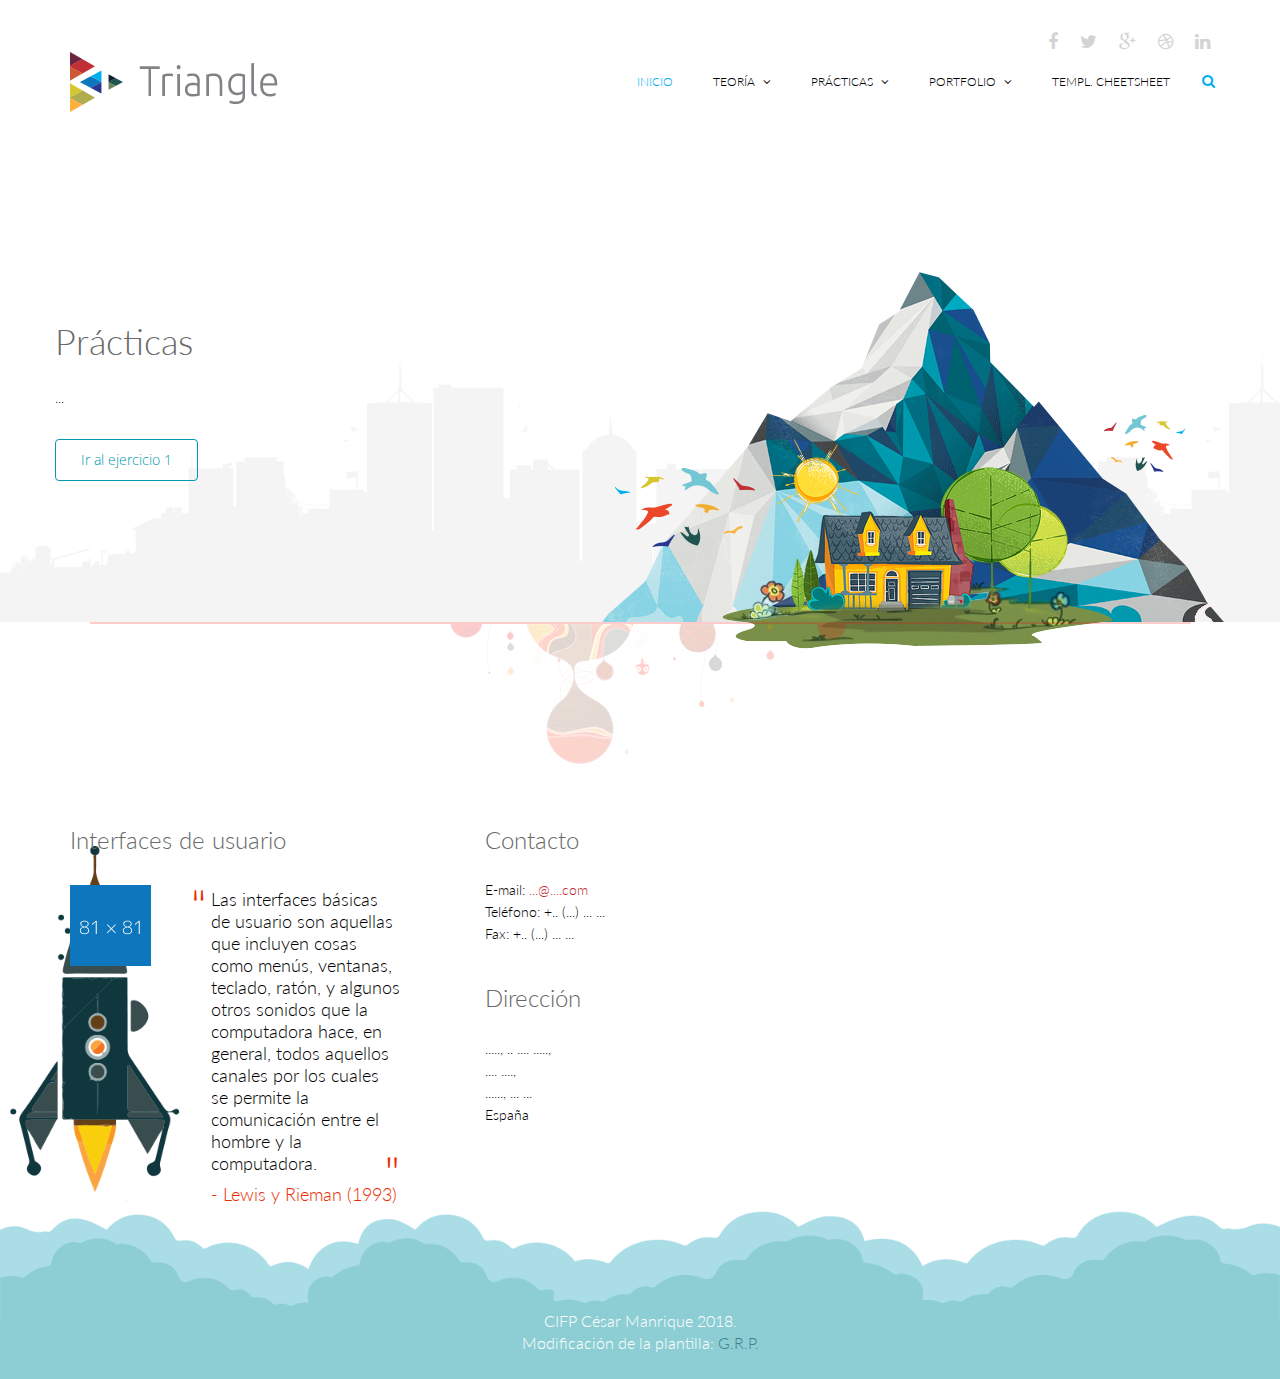
==== pages/practicas.html @ f4846847 "Subida página inicial." ====
<!DOCTYPE html>
<html>
	<!-- ================================================================================================================ -->
	<!-- Cabeza de una estructura de una página web <head> ... </head> ================================================== -->
	<!--    - Configuración base de nuestra página web y el navegador. 
		    - Enlaces a recursos externos, estilos y scripts     -->
	<head>
		<meta charset="utf-8" />
		<meta name="viewport" content="width=device-width, initial-scale=1.0">

		<title>Prácticas | RAY 2018</title>
		<meta name="description" content="Contenido, teoría y ejercicios de la asignatura RAY - 2018">
		<meta name="author" content="G.R.P.">

		<!-- Enlaces a archivos externos que definen estilos css -->
		<link href="../style/bootstrap.min.css" rel="stylesheet">
		<link href="../style/font-awesome.min.css" rel="stylesheet">
		<link href="../style/animate.min.css" rel="stylesheet"> 
		<link href="../style/lightbox.css" rel="stylesheet"> 
		<link href="../style/main.css" rel="stylesheet">
		<link href="../style/responsive.css" rel="stylesheet">

		<!--[if lt IE 9]>
			<script src="js/html5shiv.js"></script>
			<script src="js/respond.min.js"></script>
		<![endif]-->

		<!-- Enlaces a las imágenes a usar como iconos del navegador -->
		<link rel="shortcut icon" href="../resources/image/ico/favicon.ico">
		<link rel="apple-touch-icon-precomposed" sizes="144x144" href="../resources/image/ico/apple-touch-icon-144-precomposed.png">
		<link rel="apple-touch-icon-precomposed" sizes="114x114" href="../resources/image/ico/apple-touch-icon-114-precomposed.png">
		<link rel="apple-touch-icon-precomposed" sizes="72x72" href="../resources/image/ico/apple-touch-icon-72-precomposed.png">
		<link rel="apple-touch-icon-precomposed" href="../resources/image/ico/apple-touch-icon-57-precomposed.png">

	</head>
	<!-- ================================================================================================================ -->


	<!-- ================================================================================================================ -->
	<!-- Cuerpo de una estructura de una página web <body> ... </body> ================================================== -->
	<!--    - Sección contenedora de todos los elementos renderizables por el navegador. 
		    - Cargas "tardías" de recursos externos -->
	<body>
		<!-- ================================================================================================================ -->
		<!-- - - - - - - - - - - - - - - - - - - - - - - - - - - - - - - - - - - - - - -->
		<header id="header">
			<div class="container">

				<div class="row">
					<div class="col-sm-12 overflow">
						<div class="social-icons pull-right">
							<ul class="nav nav-pills">
								<li><a href=""><i class="fa fa-facebook"></i></a></li>
								<li><a href=""><i class="fa fa-twitter"></i></a></li>
								<li><a href=""><i class="fa fa-google-plus"></i></a></li>
								<li><a href=""><i class="fa fa-dribbble"></i></a></li>
								<li><a href=""><i class="fa fa-linkedin"></i></a></li>
							</ul>
						</div> 
					</div>
				</div>

			</div> <!-- div#ray-title.container -->
			<!-- - - - - - - - - - - - - - - - - - - - - - - - - - - - - - - - - - - - -->
			<div class="navbar navbar-inverse" role="banner">
				<div class="container">

					<div class="navbar-header">
						<!-- Menú tipo botón expandible para la versión móvil -->
						<button type="button" class="navbar-toggle" data-toggle="collapse" data-target=".navbar-collapse">
							<span class="sr-only">Toggle navigation</span>
							<span class="icon-bar"></span>
							<span class="icon-bar"></span>
							<span class="icon-bar"></span>
						</button>
						<!-- Logo y enlace a la página de inicio -->
						<a class="navbar-brand" href="../index.html">
							<h1><img src="../resources/image/logo.png" alt="logo"></h1>
						</a>
					</div>

					<!-- Barra de navegación -->
					<div class="collapse navbar-collapse">
						<ul class="nav navbar-nav navbar-right">
							<li class="active"><a href="../index.html">Inicio</a></li>

							<li class="dropdown"><a href="teoria.html">Teoría <i class="fa fa-angle-down"></i></a>
								<ul role="menu" class="sub-menu">
									<li><a href="tema001.html">Tema 1</a></li>
									<!--
									<li><a href="aboutus.html">About</a></li>
									<li><a href="aboutus2.html">About 2</a></li>
									<li><a href="service.html">Services</a></li>
									<li><a href="pricing.html">Pricing</a></li>
									<li><a href="contact.html">Contact us</a></li>
									<li><a href="contact2.html">Contact us 2</a></li>
									<li><a href="404.html">404 error</a></li>
									<li><a href="coming-soon.html">Coming Soon</a></li>
									-->
								</ul>
							</li>

							<li class="dropdown"><a href="#">Prácticas <i class="fa fa-angle-down"></i></a>
								<ul role="menu" class="sub-menu">
									<li><a href="ejercicio001.html">Ejercicios 1</a></li>

									<!--
									<li><a href="blog.html">Blog Default</a></li>
									<li><a href="blogtwo.html">Timeline Blog</a></li>
									<li><a href="blogone.html">2 Columns + Right Sidebar</a></li>
									<li><a href="blogthree.html">1 Column + Left Sidebar</a></li>
									<li><a href="blogfour.html">Blog Masonary</a></li>
									<li><a href="blogdetails.html">Blog Details</a></li>
									-->
								</ul>
							</li>

							<li class="dropdown"><a href="portfolio.html">Portfolio <i class="fa fa-angle-down"></i></a>
								<ul role="menu" class="sub-menu">
									<li><a href="galeria.html">Galería</a></li>
									<li><a href="cv.html ">Curriculum Vitae</a></li>

									<!--
									<li><a href="portfoliofour.html">Isotope 3 Columns + Right Sidebar</a></li>
									<li><a href="portfolioone.html">3 Columns + Right Sidebar</a></li>
									<li><a href="portfoliotwo.html">3 Columns + Left Sidebar</a></li>
									<li><a href="portfoliothree.html">2 Columns</a></li>
									<li><a href="portfolio-details.html">Portfolio Details</a></li>
									-->
								</ul>
							</li>
							
							<li><a href="cheetsheet.html ">Templ. CheetSheet</a></li>
						</ul>
					</div>

					<div class="search">
						<form role="form">
							<i class="fa fa-search"></i>
							<div class="field-toggle">
								<input type="text" class="search-form" autocomplete="off" placeholder="Search">
							</div>
						</form>
					</div>

				</div>

			</div> <!-- div#ray-navbar.navbar.navbar-inverse -->

			<!-- - - - - - - - - - - - - - - - - - - - - - - - - - - - - - - - - - - - -->
		</header>
		<!--/#header - - - - - - - - - - - - - - - - - - - - - - - - - - - - - - - - - -->
		<!-- ================================================================================================================ -->

		<!-- ================================================================================================================ -->
		<section id="home-slider">
			<div class="container">
				<div class="row">
					<div class="main-slider">
						<div class="slide-text">
							<h1>Prácticas </h1>
							<p>...</p>
							<a href="ejercicio001.html" class="btn btn-common">Ir al ejercicio 1</a>
						</div>

						<img src="../resources/image/home/slider/hill.png" class="slider-hill" alt="slider image">
						<img src="../resources/image/home/slider/house.png" class="slider-house" alt="slider image">
						<img src="../resources/image/home/slider/sun.png" class="slider-sun" alt="slider image">
						<img src="../resources/image/home/slider/birds1.png" class="slider-birds1" alt="slider image">
						<img src="../resources/image/home/slider/birds2.png" class="slider-birds2" alt="slider image">
					</div>
				</div>
			</div>
			<div class="preloader"><i class="fa fa-sun-o fa-spin"></i></div>
		</section>
		<!--/#home-slider-->
		<!-- ================================================================================================================ -->

		<!-- ================================================================================================================ -->
		<footer id="footer">
			<div class="container">
				<div class="row">
					<div class="col-sm-12 text-center bottom-separator">
						<img src="../resources/image/home/under.png" class="img-responsive inline" alt="">
					</div>
					
					<div class="col-md-4 col-sm-6">
						<div class="testimonial bottom">
							<h2>Interfaces de usuario</h2>
							<div class="media">
								<div class="pull-left">
									<a href="#"><img src="../resources/image/home/profile1.png" alt=""></a>
								</div>
								<div class="media-body">
									<blockquote>Las interfaces básicas de usuario son aquellas que incluyen cosas como menús, ventanas, teclado, ratón, y algunos otros sonidos que la computadora hace, en general, todos aquellos canales por los cuales se permite la comunicación entre el hombre y la computadora.</blockquote>
									<h3><a target="_blank" href="http://hcibib.org/tcuid/">- Lewis y Rieman (1993)</a></h3>
								</div>
							</div>
							<!--
							<div class="media">
								<div class="pull-left">
									<a href="#"><img src="resources/image/home/profile2.png" alt=""></a>
								</div>
								<div class="media-body">
									<blockquote>Capicola nisi flank sed minim sunt aliqua rump pancetta leberkas venison eiusmod.</blockquote>
									<h3><a href="">- Abraham Josef</a></h3>
								</div>
							</div> 
							-->
						</div> 
					</div>
					<div class="col-md-3 col-sm-6">
						<div class="contact-info bottom">
							<h2>Contacto</h2>
							<address>
							E-mail: <a href="mailto:someone@example.com">...@....com</a> <br> 
							Teléfono: +.. (...) ... ... <br> 
							Fax: +.. (...) ... ... <br> 
							</address>

							<h2>Dirección</h2>
							<address>
							....., .. .... ....., <br> 
							.... ...., <br> 
							......, ... ... <br> 
							España <br> 
							</address>
						</div>
					</div>

					<!--
					<div class="col-md-4 col-sm-12">
						<div class="contact-form bottom">
							<h2>Send a message</h2>
							<form id="main-contact-form" name="contact-form" method="post" action="sendemail.php">
								<div class="form-group">
									<input type="text" name="name" class="form-control" required="required" placeholder="Name">
								</div>
								<div class="form-group">
									<input type="email" name="email" class="form-control" required="required" placeholder="Email Id">
								</div>
								<div class="form-group">
									<textarea name="message" id="message" required="required" class="form-control" rows="8" placeholder="Your text here"></textarea>
								</div>
								<div class="form-group">
									<input type="submit" name="submit" class="btn btn-submit" value="Submit">
								</div>
							</form>
						</div>
					</div>
					-->

					<div class="col-sm-12">
						<div class="copyright-text text-center">
							<p>CIFP César Manrique 2018.</p>
							<p>Modificación de la plantilla: <a target="_blank" href="">G.R.P.</a></p>
						</div>
					</div>
				</div>
			</div>
		</footer>
		<!--/#footer-->
		<!-- ================================================================================================================ -->

		<!-- ================================================================================================================ -->
		<!-- Carga "tardía" de librerías de scripts externos -->
		<script type="text/javascript" src="../script/jquery.js"></script>
		<script type="text/javascript" src="../script/bootstrap.min.js"></script>
		<script type="text/javascript" src="../script/lightbox.min.js"></script>
		<script type="text/javascript" src="../script/wow.min.js"></script>
		<script type="text/javascript" src="../script/main.js"></script>
		<!-- ================================================================================================================ -->
	</body>
	<!-- ================================================================================================================ -->
</html>
---- style/main.css ----
/*
  Theme Name: Triangle
  Theme Uri: http://designscrazed.org/
  Author: Allie
  Author Uri: http://designscrazed.org/
  Description: Creative Site Template
  Version: 1.1
  */

  @import url(http://fonts.googleapis.com/css?family=Lato:100,300,400,700);
  @import url(http://fonts.googleapis.com/css?family=Open+Sans:300italic,400italic,600italic,700italic,400,300,600,700);
  @import url(http://fonts.googleapis.com/css?family=Noto+Sans:400,700);

  body {
    background: #fff;
    font-family: 'Lato', sans-serif;
    font-weight: 300;
    font-size: 14px;
    line-height: 22px;
    color: #000;
  }

  html {
    height: 100%;
  }


  a{
    color:#C03035;
  }

  a:hover {
    outline: none;
    text-decoration:none;
    color:#4fcccd;
  }

  a:focus {
    outline:none;
    outline-offset: 0;
  }

  a {
    -webkit-transition: 300ms;
    -moz-transition: 300ms;
    -o-transition: 300ms;
    transition: 300ms;
  }


  ul {
    list-style: none;
  }

  h1, h2, h3, h4, h5, h6 {
    font-family: 'Lato', sans-serif;
    font-weight: 300;
  }

  h1{
    color: #686868;
  }

  h2{
    font-size: 24px;
    color: #686868;
  }

  h3{
    font-size: 18px;
  }

  .overflow{
    overflow: hidden;
  }

  .uppercase{
    text-transform: uppercase;
  }

  .btn-common {
    font-size: 14px;
    color: #0099ae;
    border: 1px solid #0099ae;
    font-family: 'Open Sans', sans-serif;
    font-weight: 300;
    padding: 10px 25px;
  }

  #action .col-sm-5{
    position: absolute;

    top: 0;
    height: 100%;
    right: 0;
  }


  .btn-common:hover, 
  .btn-common:focus{
    outline: none;
    background: none;
    box-shadow: none;
    color: #01707f;
    border-color:#01707f;
  }

  .align-right{
    text-align: right;
  }

  .inline{
    display: inline-block;
  }

  .padding{
    padding: 65px 0;
  }

  .padding-bottom{
    padding-bottom: 65px;
  }

  .padding-top{
    padding-top: 90px;
  }

  .padding-right{
    padding-right: 80px;
  }

  .padding-left{
    padding-left: 80px;
  }

  .margin-bottom{
    margin-bottom: 35px;
  }

     .carousel-indicators.visible-xs {
      height: 20px;
      margin: 0;
      padding: 0;
      position: absolute;
      top: -35px;
      width: 100%;
      left: 0;
    }

  .carousel-indicators.visible-xs li {
    border-color: #D29948;
    border-width: 2px;
    height: 12px;
    margin: 0 5px 0 0;
    width: 12px;
  }

  .carousel-indicators.visible-xs li.active {
    background: rgba(210, 153, 72, 0.7);
  }


/*************************
*******Header******
**************************/


#header{
  margin-bottom: 0;
  padding: 30px 0 60px 0;
}

#header .navbar-inverse .container{
  position: relative;
}

.search{
  position: absolute;
  top: 20px;
  right: 0;
  z-index: 1;
}

.search i{
  color: #00aeef;
  cursor: pointer;
  position: absolute;
  right: 10px;
  top: 2px;
}

.field-toggle{
  position: relative;
  top: 30px;
  right: 15px;
  display: none;
  height: 50px;
}

.search-form{
  padding-left: 10px;
  height: 40px;
  font-size: 18px;
  color: #818285;
  font-weight: 300;
  outline: none;
  border: 1px solid #00aeef;
  margin-top: 20px;
  border-radius: 4px;
}

.social-icons ul li{
  padding: 0 10px;

}

.social-icons ul li:last-child{
  padding-right: 0;

}

.social-icons ul li a{
  font-size: 18px;
  color: #d3d3d3;
  padding: 0;
}

.social-icons ul li a:hover .fa-facebook {
  color:#0884d5;
}

.social-icons ul li a:hover .fa-twitter {
  color:#2AA7DC;
}

.social-icons ul li a:hover .fa-google-plus {
  color:#A22523;
}

.social-icons ul li a:hover .fa-dribbble {
  color:#E94989;
}

.social-icons ul li a:hover .fa-linkedin {
  color:#006DC0;
}

.social-icons ul li a:hover,
.social-icons ul li a:focus{  
  background: none;
}

#header .navbar {
  background: #fff;
  border: 0;
  margin-bottom: 0;
}

#header .navbar-toggle{
  margin-top: 20px;
}

#header .navbar-brand{
  padding: 0;
  margin-left: 0;
}

#header .navbar-brand h1{
  padding: 0;
  margin: 0;
}

#header .navbar-nav.navbar-right >li:last-child{
  margin-right: 20px;
}

#header .navbar-nav.navbar-right >li a {
  color: #000;
  font-size: 12px;
  padding: 20px;
  text-transform: uppercase;
  font-weight: 300;
}


#header .navbar-inverse .navbar-nav  li.active > a,  
#header .navbar-inverse .navbar-nav  li.active > a:focus, 
#header .navbar-nav.navbar-right li > a:hover,
.navbar-inverse .navbar-nav > .open > a {
  background-color: inherit;
  border: 0;
  color: #00aeef;
}

#header .navbar-inverse .navbar-nav  li a:hover{
  color: #00aeef;
}


/*  Dropdown menu*/

ul.sub-menu {
  display: none;
  list-style: none;
  padding: 0;
  margin: 0;
}

#header .navbar-nav li ul.sub-menu li a{
  color: #818285;
  padding: 5px 0;
  font-size: 13px;
  display: block;
  text-transform: capitalize;
}

#header .navbar-nav li ul.sub-menu li .active{
  background: #00aeef;
  color: #fff;
  position: relative;
}

#header .navbar-nav li ul.sub-menu li .active i{
  position: absolute;
  font-size: 56px;
  top: -13px;
  color: #0884d5;
}

#header .navbar-nav li ul.sub-menu li .active .fa-angle-right{
  left: -3px;
}

#header .navbar-nav li ul.sub-menu li .active .fa-angle-left{
  right: -3px;
}

#header .navbar-nav li ul.sub-menu li a:hover,
#header .navbar-nav li ul.sub-menu li a:focus{
  background: #00aeef;
  color: #fff;
}

.fa-angle-down{
  padding-left: 5px; 
}

.scaleIn {
  -webkit-animation-name: scaleIn;
  animation-name: scaleIn;
}

@-webkit-keyframes scaleIn {
  0% {
    opacity: 0;
    -webkit-transform: scale(0);
    transform: scale(0);
  }

  100% {
    opacity: 1;
    -webkit-transform: scale(1);
    transform: scale(1);
  }
}

@keyframes scaleIn {
  0% {
    opacity: 0;
    -webkit-transform: scale(0);
    -ms-transform: scale(0);
    transform: scale(0);
  }

  100% {
    opacity: 1;
    -webkit-transform: scale(1);
    -ms-transform: scale(1);
    transform: scale(1);
  }
}


/*************************
*******Footer******
**************************/

#footer {
  padding-bottom: 10px;
  background-image: url(../resources/image/home/footer.png);
  background-repeat: repeat-x;
  background-position: bottom;
  background-size: contain;
}

#footer h1{
  margin-bottom: 65px;
  margin-top: 36px;
}

#footer .bottom-separator {
  margin-bottom: 60px;
}

#message {
  height: 110px;
  resize: none;
}

.bottom > h2 {
  margin-top: 0;
  margin-bottom: 26px;
}

.bottom .media-body h3 {
  margin-top: 0;
  padding-left: 25px;
}

.bottom .media-body h3 a{
  color: #ea2c00;
}

.testimonial .media{
  margin-top: 0;
  margin-bottom: 25px;
}

.testimonial .media>.pull-left{
  margin-right: 25px;
}

.testimonial .media>.pull-left img{
  margin-top: 6px;
}

.testimonial .media .media-body blockquote{
  padding-left: 25px;
  padding-right: 30px;
  position: relative;
  border-left: 0;
  margin-bottom: 0;
}

.testimonial .media .media-body blockquote:before{
  position: absolute;
  left: 5px;
  top: 8px;
  content: '"';
  font-size: 40px;
  color: #ea2c00;
  font-family: 'Noto Sans', sans-serif;
  transform:rotate(180deg);
  -ms-transform:rotate(180deg); /* IE 9 */
  -webkit-transform: rotate(180deg); /* Opera, Chrome, and Safari */
  line-height: 0;
}

.testimonial .media .media-body blockquote:after{
  position: absolute;
  right: 30px;
  bottom: 14px;
  content: '"';
  font-size: 40px;
  color: #ea2c00;
  font-family: 'Noto Sans', sans-serif;
  line-height: 0;
}

.contact-info.bottom {
  padding-left: 25px;
}

.bottom > address {
  line-height: 22px;
  margin-bottom: 40px;
}

.form-control {
  border: 1px solid #eaeaea;
  font-weight: 300;
  outline: none;
  box-shadow: none;
  height: 40px;
}

.form-control:hover, 
.form-control:focus{
  border-color: #4fcccd;
  outline: none;
  box-shadow: none;
}

.btn-submit {
  width: 100%;
  background-color: #4fcccd;
  color: #fff;
  font-size: 14px;
  font-weight: 300;
  letter-spacing: 5px;
  text-transform: uppercase;
  border-radius: 3px;
  margin-top: 5px;
  border-bottom: 3px solid #2f9697;
  box-shadow: none;
  padding: 10px;
}

.btn-submit:hover, 
.btn-submit:focus{
  color: #fff;
  outline: none;
  box-shadow: none;
  opacity: .8;
}

.copyright-text{
  margin-top: 70px;
  color: #fff;
  font-size: 16px;  
  padding-bottom: 15px;
}

.copyright-text a {
  color: #3e848a
}

.copyright-text p {
  margin-bottom: 0;
}

/*************************
*******Home Page******
**************************/
#home-slider {
  background: url(../resources/image/home/slider-bg.png) 0 100% repeat-x;
  position: relative;
}

#home-slider .main-slider {
  position: relative;
  height: 450px;
}

#home-slider .slide-text{
  position: absolute;
  top: 50px;
  left: 0;
  width: 450px;
}

.animate-in .slide-text {
  -webkit-animation: fadeInLeftBig 700ms cubic-bezier(0.190,1.000,0.220,1.000) 200ms both;
  animation: fadeInLeftBig 700ms cubic-bezier(0.190,1.000,0.220,1.000) 200ms both;
}

#home-slider .slider-hill {
  position: absolute;
  right: 0;
  bottom: 0;
}

.animate-in .slider-hill {
  -webkit-animation: bounceInDown 1000ms ease-in-out 200ms both;
  animation: bounceInDown 1000ms ease-in-out 200ms both;
}

#home-slider .slider-house {
  position: absolute;
  right: 110px;
  bottom: -30px;
}

.animate-in .slider-house {
  -webkit-animation: bounceInDown 500ms ease-in-out 800ms both;
  animation: bounceInDown 500ms ease-in-out 800ms both;
}

#home-slider .slider-sun {
  position: absolute;
  right: 365px;
  bottom: 100px;
}

.animate-in .slider-sun {
  -webkit-animation: scaleIn 500ms ease-in-out 1200ms both;
  animation: scaleIn 500ms ease-in-out 1200ms both;
}

#home-slider .slider-birds1 {
  position: absolute;
  right: 470px;
  bottom: 75px;
}

.animate-in .slider-birds1 {
  -webkit-animation: fadeInLeft 500ms ease-in-out 1200ms both;
  animation: fadeInLeft 500ms ease-in-out 1200ms both;
}

#home-slider .slider-birds2 {
  position: absolute;
  right: 40px;
  bottom: 150px;
}

.animate-in .slider-birds2 {
  -webkit-animation: fadeInRight 500ms ease-in-out 1200ms both;
  animation: fadeInRight 500ms ease-in-out 1200ms both;
}


#home-slider h1{
  margin-top: 100px;
  margin-bottom: 25px;
}

#home-slider .btn-common {
  margin-top: 20px;
}

#home-slider .preloader {
  position: absolute;
  left: 0;
  top: 0;
  bottom: -30px;
  right: 0;
  background: #fafafa;
  text-align: center;
}

#home-slider .preloader > i {
  font-size: 48px;
  height: 48px;
  line-height: 48px;
  color: #00aeef;
  position: absolute;
  left: 50%;
  margin-left: -24px;
  top: 50%;
  margin-top: -24px;
}

#action {
  background-image: url(../resources/image/home/tour-bg.png);
  background-color: #fbfafa;
  background-repeat: repeat-x;
  height: 157px;
  background-position: center;
  display: table;
  position: static;
  width: 100%;
}

.vertical-center{
  display: table-cell;
  vertical-align: middle;
  width: 100%;
  position: statice;
}


.single-service{
  overflow: hidden;
  display: block;
}

.single-service img {
  margin-bottom: 35px;
}

.single-service .fold {
  margin-bottom: 35px;
}

.single-service h2 {
  margin-top: 0;
  margin-bottom: 15px;
}

.single-service p {
  padding: 0 48px;
}

.action h1{
  margin-top: 0;
}

.action p{
  font-size: 18px;
  margin-bottom: 0;
  font-weight: 300;
}

.action .btn-common{
  margin-top: 55px;
  float: left;
}

.title {
  color: #404040;
  font-weight: 300;
}

.single-features {
  overflow: hidden;
  padding-top: 65px;
  padding-bottom: 40px;
}

.single-features .col-sm-6 {
  margin-top: 50px;
}

.single-features:last-child {
  padding-bottom: 95px;
  padding-top: 0;
}

.single-features h2{
  margin-bottom: 15px;
}

#clients{
  padding-bottom: 45px;
}

.clients {
  margin-bottom: 45px;
}

.clients img {
  display: inline-block;
}

.clients-logo {
  overflow: hidden;
  margin-bottom: 10px;
}



/*************************
*******About Us Page******
**************************/

#action , 
#page-breadcrumb{
  position: relative;
}

#page-breadcrumb {
  background-image: url(../resources/image/home/tour-bg.png);
  background-color: #fbfafa;
  background-repeat: repeat-x;
  height: 130px;
  background-position: center;
  display: table;
  position: static;
  width: 100%;
}

#team {
  padding: 85px 0;
}

#team-carousel {
  margin-top: 80px;
}

#company-information .padding-top{
  padding-top: 172px;
  
}

.single-service img {
  height: 85px;
}

.tour-button {
  background-image: url(../resources/image/home/tour-icon2.png);
  height: 100%;
  background-repeat: no-repeat;
  position: absolute;
  width: 100%;
  left: 0;
  background-position: 151px 4px;
}

.about-image {
  padding:90px 90px 0;
}

.team-single {
  position: relative;
}

.person-thumb {
  position: relative;
}

.person-thumb img {
}


.social-profile {
  background: none repeat scroll 0 0 rgba(137, 97, 46, 0.8);
  display: none;
  position: absolute;
  text-align: center;
  top: 0;
    -webkit-transition: all 0.9s ease;
  -moz-transition: all 0.9s ease;
  -ms-transition: all 0.9s ease;
  -o-transition: all 0.9s ease;
  transition: all 0.9s ease;transition: all 0.9s ease 0s;
  width: 100%;
  height: 100%;
}

.team-single:hover .social-profile{
  background:rgba(112, 35, 64, 0.9);
  display: block;
  -webkit-animation: fadeInUp 400ms;
  animation: fadeInUp 400ms;
  -webkit-transition: all 0.9s ease;
  -moz-transition: all 0.9s ease;
  -ms-transition: all 0.9s ease;
  -o-transition: all 0.9s ease;
  transition: all 0.9s ease;
}

.social-profile .nav-pills {
  display: inline-block;
  margin-top: -26px;
  padding: 0;
  position: relative;
  top: 50%;
}

.social-profile .nav-pills li {
  display: inline-block;
  margin: 0 5px;
}

.social-profile .nav-pills li a {
  color: #fff;
  border: 1px solid #fff;
  width: 40px;
  height: 40px;
  line-height: 40px;
  text-align: center;
  padding: 0;
  border-radius: 40px;
  -webkit-transition: all 0.9s ease;
  transition: all 0.9s ease;
}

.social-profile .nav-pills li a:hover {
  color: #702340;
  border-color: #702340;
}

.person-info h2 {
  font-weight: 300;
  margin-bottom: 5px;
}

.person-info h3 {
  font-size: 16px;
  color: #686868;
  font-weight: 300;
  margin-top: 0;
  margin-bottom: 0;
}

.team-carousel-control {
  position: absolute;
  top: 36%;
  width: 13px;
  height: 16px;
  text-indent: -9999999px;
  -webkit-transition: all 0.9s ease;
  -moz-transition: all 0.9s ease;
  -ms-transition: all 0.9s ease;
  -o-transition: all 0.9s ease;
  transition: all 0.9s ease;
}

.right.team-carousel-control {
  right: -50px;
  background-image: url(../images/aboutus/right.png);
}

.left.team-carousel-control {
  left: -50px;
  background-image: url(../images/aboutus/left.png);
}

.team-carousel-control:hover{
  background-position: 0 -18px;
  -webkit-transition: all 0.5s ease;
  -moz-transition: all 0.5s ease;
  -ms-transition: all 0.5s ease;  
  -o-transition: all 0.5s ease;
  transition: all 0.5s ease;
}

.count h1{
  font-size: 60px;
  color: #00aeef;
}

.count h3{
  font-size: 16px;
}

.progress .progress-bar.six-sec-ease-in-out {
  -webkit-transition: width 1s ease-in-out;
  -moz-transition: width 1s ease-in-out;
  -ms-transition: width 1s ease-in-out;
  -o-transition: width 1s ease-in-out;
  transition:  width 1s ease-in-out;
}

.top-zero{
  margin-top: 0;
}

h3.top-zero{
  font-size: 20px;
}

#company-information .about-us h2{
  margin-bottom: 45px;
}

.single-skill h3{
  font-size: 16px;
}

.progress{
  height: 30px;
  box-shadow: none;
  -webkit-box-shadow: none;
}

.progress-bar{
  line-height: 30px;
  box-shadow: none;
  -webkit-box-shadow: none;
}

.progress-bar.progress-bar-primary{
  background: #00aeef;
}



/*************************
*******Service Page******
**************************/
#recent-projects{
  padding: 85px 0;
}

.recent-projects .team-single{
  height: 355px;
}

.recent-projects p.padding-bottom{
  padding-bottom: 50px;
}

.choose{
  padding-top: 30px;
}

#company-information.choose .padding-top{
  padding-top: 50px;
}

#company-information h2{
  margin-bottom: 25px;
  margin-top: 0;
}

ul.elements{
  list-style: none;
  margin: 0;
  padding: 0;
}

ul.elements li{
  margin: 6px 0;
}

ul.elements li > i{
  color:#C03035;
  display: inline-block;
  margin-right: 10px;
}

#company-information h1.margin-bottom{
  margin-bottom: 26px;
}

/*************************
*******Portfolio Default**
**************************/

.portfolio-single {
  position: relative;
}

.portfolio-thumb {
  position: relative;
}

.portfolio-thumb img {
  width: 100%;
}


.portfolio-single:hover .portfolio-view{
  display: block;
  -webkit-animation: fadeInUp 400ms;
  animation: fadeInUp 400ms;
}

#portfolio .row{
  margin-left: -10px;
  margin-right: -10px;
}

.portfolio-view {
  display: none;
  position: absolute;
  top: 0;
  height: 100%;
  background:rgba(112, 35, 64, 0.9);
  width: 100%;
  text-align: center;
}

.portfolio-view .nav-pills {
  padding: 0;
  display: inline-block;
  margin-top: -26px;
  top: 50%;
  position: relative;
}

.portfolio-view .nav-pills li {
  display: inline-block;
  margin: 0 5px;
}

.portfolio-view .nav-pills li a {
  color: #fff;
  border: 1px solid #fff;
  width: 40px;
  height: 40px;
  line-height: 38px;
  text-align: center;
  padding: 0;
  border-radius: 40px;
  -webkit-animation: scaleIn 400ms linear 100ms both;
  animation: scaleIn 400ms linear 100ms both;
  -webkit-transition: all 0.9s ease;
  transition: all 0.9s ease;
}

.portfolio-view .nav-pills li a:hover {
  color: #702340;
  border-color: #702340;
  -webkit-transition: all 0.9s ease;
  transition: all 0.9s ease;
}

.portfolio-info {
  overflow: hidden;
  margin-bottom: 30px;
}

.portfolio-info h2 {
  font-size: 18px;
  margin: 15px 0 0;
}

.portfolio-filter {
  margin: 80px 0;
  padding: 0;
}

.portfolio-filter li {
  display: inline-block;
  position: relative;
}

.portfolio-filter li a {
  border-radius: 0;
  color: #686868;
  font-size: 18px;
  font-weight: 300;
  padding: 0 25px;
  text-transform: capitalize;
  border: none;
}

.portfolio-filter li .active{
  background: transparent;
  box-shadow: none;
  -webkit-box-shadow: none;
}

.portfolio-filter li a:hover, 
.portfolio-filter li a:focus,
.portfolio-filter li a.active {
  background: transparent;
  box-shadow: none;
  -webkit-box-shadow: none;
}

.portfolio-filter li a.active:before{
  position: absolute;

  content: "";
  left: 0;
  width: 13px;
  height: 16px;
  background: url(../resources/image/portfolio/icon.png);
  top: 5px;
}

.portfolio-pagination{
  text-align: center;
  
  padding-top: 40px;
  padding-bottom: 90px;
}

.pagination li{
  display: inline-block;
  margin: 0 10px;
}

.pagination li a{
  color: #000;
  padding: 5px 10px;
  border-radius: 5px;
  border: 1px solid #fff;
}

.pagination li:first-child a{
  background: url(../resources/image/portfolio/left.png);
  background-repeat: no-repeat;
  text-indent: -999999999px;
  background-position: center top 10px;
  width: 32px;
  height: 36px;
  border: none;
  -webkit-transition: 300ms;
  -moz-transition: 300ms;
  -o-transition: 300ms;
  transition: 300ms;
}

.pagination li:first-child a:hover{
  background: url(../resources/image/portfolio/left.png);
  background-position: center top -37px;
  background-repeat: no-repeat;
  -webkit-transition: 300ms;
  -moz-transition: 300ms;
  -o-transition: 300ms;
  transition: 300ms;
}

.pagination li:last-child a{
  background: url(../resources/image/portfolio/right.png);
  background-repeat: no-repeat;
  text-indent: -999999999px;
  background-position: center top 10px;
  width: 32px;
  height: 36px;
  border: none;
  -webkit-transition: 300ms;
  -moz-transition: 300ms;
  -o-transition: 300ms;
  transition: 300ms;
}

.pagination li:last-child a:hover{
  background: url(../resources/image/portfolio/right.png);
  background-position: center top -37px;
  background-repeat: no-repeat;
  -webkit-transition: 300ms;
  -moz-transition: 300ms;
  -o-transition: 300ms;
  transition: 300ms;
}

.pagination li a:hover,
.pagination .active a, 
.pagination a:active, 
.pagination .active a:hover,
.pagination .active a:focus, 
.pagination a:focus {
  background: transparent;
  border-color: #C03035;
  color: #C03035;
}


/*****************************
Portfolio with right sidebar
*****************************/

.sidebar h3 {
  color: #404040;
  margin-top: 0;
  border-bottom: 3px solid #ececec;
  margin-bottom: 6px;
  padding-bottom: 8px;
}

.sidebar-item{
  margin-bottom: 48px;
}

.categories .navbar-stacked li {
  border-bottom: 1px solid #ececec;
}

.categories .navbar-stacked li:last-child {
  border-bottom: 0px solid #ececec;
}

.categories .navbar-stacked li a {
  font-size: 16px;
  color: #6a6a6a;
  padding: 8px 0;
  padding-left: 0;
}

.categories .navbar-stacked li a:hover{
  background: none;
  margin-left: 20px;
  color: #0099AE;
  opacity: 1;
}

.categories .navbar-stacked li.active a{
  color: #0099AE;
  padding-left: 20px;
}

.categories .navbar-stacked li.active a:before{
  position: absolute;
  content: "";
  border-color: transparent transparent transparent #0099AE;
  border-width: 8px;
  border-style: solid;
  left: 0;
  top: 13px;
  margin-top: 0;
  z-index: 0;
  transition: all 0.3s ease 0s;
  -moz-transition: all 0.3s ease 0s;
  -webkit-transition: all 0.3s ease 0s;
  -o-transition: all 0.3s ease 0s;
}

.categories .navbar-stacked li.active a:after {
  position: absolute;
  content: "";
  border-color: transparent transparent transparent #fff;
  border-width: 6px;
  border-style: solid;
  left: 0px;
  top: 15px;
  margin-top: 0;
  z-index: 1;
  transition: all 0.3s ease 0s;
  -moz-transition: all 0.3s ease 0s;
  -webkit-transition: all 0.3s ease 0s;
  -o-transition: all 0.3s ease 0s;
}

.sidebar-item .media{
  border-bottom: 1px solid #ececec;
  padding-bottom: 10px;
  padding-top: 21px;
  margin-top: 0;
  transition: all 0.3s ease 0s;
  -moz-transition: all 0.3s ease 0s;
  -webkit-transition: all 0.3s ease 0s;
  -o-transition: all 0.3s ease 0s;    
}

.sidebar-item .media:last-child{
  border-bottom: 0px solid #ececec;  
  padding-bottom: 0; 
}

.sidebar-item .media:hover{
  border-left: 2px solid #0099AE;
  padding-left: 5px;
  transition: all 0.3s ease 0s;
  -moz-transition: all 0.3s ease 0s;
  -webkit-transition: all 0.3s ease 0s;
  -o-transition: all 0.3s ease 0s;
}

.sidebar-item .media:hover.media .media-body h4 a{
  color: #0099AE;
  transition: all 0.3s ease 0s;
  -moz-transition: all 0.3s ease 0s;
  -webkit-transition: all 0.3s ease 0s;
  -o-transition: all 0.3s ease 0s;
}

.sidebar-item .media .media-body h4 {
  margin-top: 0;
  margin-bottom: 8px;
}

.sidebar-item .media .media-body h4 a{
  color: #7d7d7d;
  font-size: 16px;
}

.sidebar-item .media .media-body p {
  color: #b4b4b4;
  font-size: 12px;
}

.tag-cloud .nav-pills{
  margin-top: 16px;
}

.tag-cloud .nav-pills li{
  margin: 0;
  margin-top: 6px;
  margin-right: 4px;
}

.tag-cloud .nav-pills li a{
  font-size: 14px;
  font-weight: 300;
  padding: 5px 15px;
  background: #bbbbbb;
  color: #fff;
  border-radius: 3px;
}

.tag-cloud .nav-pills li a:hover{
  background: #0099AE;
}

.popular ul.gallery {
  margin: 0;
  padding: 0;
  list-style: none;
  margin: 10px -8px;
}

.popular ul.gallery li {
  display: block;
  width: 33.33%;
  float: left;
  padding: 8px;
}

.popular ul.gallery li a {
  display: block;
}

.popular ul.gallery li a img {
  width: 100%;
  transition: border-radius 300ms ease-in;
  -webkit-transition: border-radius 300ms ease-in;
}

.popular ul.gallery li a img:hover {
  border-radius: 60px;
}


/* Start: Recommended Isotope styles */

/**** Isotope Filtering ****/
.isotope-item {
  z-index: 2;
}

.isotope-hidden.isotope-item {
  pointer-events: none;
  z-index: 1;
}

/**** Isotope CSS3 transitions ****/

.isotope,
.isotope .isotope-item {
  -webkit-transition-duration: 0.8s;
  -moz-transition-duration: 0.8s;
  -ms-transition-duration: 0.8s;
  -o-transition-duration: 0.8s;
  transition-duration: 0.8s;
}

.isotope {
  -webkit-transition-property: height, width;
  -moz-transition-property: height, width;
  -ms-transition-property: height, width;
  -o-transition-property: height, width;
  transition-property: height, width;
}

.isotope .isotope-item {
  -webkit-transition-property: -webkit-transform, opacity;
  -moz-transition-property: -moz-transform, opacity;
  -ms-transition-property: -ms-transform, opacity;
  -o-transition-property: -o-transform, opacity;
  transition-property: transform, opacity;
}

/**** disabling Isotope CSS3 transitions ****/
.isotope.no-transition,
.isotope.no-transition .isotope-item,
.isotope .isotope-item.no-transition {
  -webkit-transition-duration: 0s;
  -moz-transition-duration: 0s;
  -ms-transition-duration: 0s;
  -o-transition-duration: 0s;
  transition-duration: 0s;
}




/*****************************
Portfolio Details
*****************************/

#portfolio-information.padding-top{
  padding-top: 100px;
}

.project-name h2{
  margin-top: 0;
  margin-bottom: 15px;
}

#related-work .title{
  margin-bottom: 55px;
  margin-top: 10px;
}

.navbar-default {
  background: none;
  padding: 0;
}

.navbar-default li a{
  font-size: 12px;
  padding: 0;
  padding-right: 15px;
}

.navbar-default li a i{
  padding-right: 8px;
}

.navbar-default li a:hover{
  color: #0884d5;
  background: none;
}

.skills .navbar-default,
.client .navbar-default{
  margin-left: 35px;
  
}

.live-preview .btn-common{
  margin-top: 21px;
  padding: 13px 45px;
}


/*****************************
Blog Default
*****************************/

.single-blog.timeline {
  background: #FFFFFF;
  border: 1px solid #EEEEEE;
  border-bottom: 0;
  position: relative;
  padding-bottom: 0;
}

.timeline .post-content {
  padding: 20px 20px 0;
}

.post-thumb{
  margin: -1px -1px 0;
  position: relative;
  overflow: hidden;
}

.timeline .post-thumb img {
  width: 100%;
}

.post-thumb iframe{
  width: 100%;
  min-height: 270px;
  border: 0;
}

.post-overlay{
  position: absolute;
  top: 50%;
  display: none;
  width: 94px;
  height: 140px;
  margin-top: -70px;
  overflow: hidden;
}

.post-overlay span{
  position: absolute;
  left: 50%;
  bottom: 0; 
  margin-left: -60px;
  -webkit-animation: fadeInUp 400ms;
  animation: fadeInUp 400ms;
  z-index: 9;
}


.post-overlay span:before{
  position: absolute;
  bottom: 0;
  border-style: solid;
  border-width: 60px;
  content: "";
  border-color: transparent transparent #0884d5 transparent;
  z-index: -1;
  cursor: initial;
}

.post-overlay span a{
  font-size: 30px;
  color: #fff;
  background: transparent;
  padding: 0; 
  margin-left: 50px;
}

.single-blog:hover .post-overlay{
  display: block;
  -webkit-animation: fadeIn 300ms;
  animation: fadeIn 300ms;
}

.timeline-divider{
  position: relative;
  padding-top: 50px;
}

.timeline-divider:before{
  position: absolute;
  top: 0;
  content: "";
  border-left-style: solid;
  border-left-width: 1px;
  height: 100%;
  border-left-color: #0099AE;
  left: 50%;
  margin-left: -2px;
}

.timeline-blog .col-sm-6.padding-top{
  padding-top: 70px;
}

.post-content{
  padding: 20px 0;
}

.timeline-date .btn-common{
  font-size: 18px;
  color: #4a4a4a;
  font-weight: 300;
  border-radius: 0;
  padding: 17px 40px;
}

.arrow-right{
  position: relative;
}

.arrow-right:after{
  position: absolute;
  right: 1px;
  content: "";
  top: 15px;
  background: url(../images/blog/left.png);
  width: 43px;
  height: 54px;
}

.arrow-left{
  position: relative;
}

.arrow-left:before{
  position: absolute;
  left: -2px;
  content: "";
  top: 86px;
  background: url(../images/blog/right.png);
  width: 43px;
  height: 54px;
}

.post-title {
  margin-top: 0;
}

.post-title a,
.comments-number a{
  color: #686868;
}

.post-content .post-author{
  margin-top: 0;
  
}

.post-content  .post-author a{
  font-weight: 300;
  font-size: 14px;
  color: #0099AE;
}

a.read-more{
  color: #0099AE;
  font-weight: 300;
}

a.read-more:hover{
  color: #01707F
}

.post-bottom{
  border-top: 1px solid #eeeeee;
  padding-top: 10px;
  margin-top: 20px;
  margin: 20px -20px 0;
  padding: 20px 20px 0;
}


/*****************************
Blog with right sidebar
*****************************/

.single-blog{
  padding-bottom: 30px;
}

.single-blog .post-bottom{
  border-bottom: 1px solid #eeeeee;
  padding-top: 10px;
  padding-bottom: 10px;
}

.single-blog .post-overlay span{
  left: 0;
  top: 0;
  margin-left: 0;
  width: 94px;
  height: 140px;
  background: url(../images/blog/blog-arrow.png);
  -webkit-animation: fadeInLeft 400ms;
  animation: fadeInLeft 400ms;
}

.single-blog .post-overlay span a{
  margin-left: 8px;
  font-weight: 700;
  font-size: 36px;
  line-height: 18px;
  position: absolute;
  top: 50px;
}

.single-blog .post-overlay span a small{
  font-size: 16px;
  font-weight: 300;
  margin-left: 5px;
}

.single-blog .post-overlay span:before{
  border-color: transparent;
  border-width: 0;
}

.post-nav{
  margin:0;
  padding: 0;
}

.post-nav li a{
  color: #0099AE;
  padding: 0;
  text-align: left;
}

.post-nav li a i{
  color: #0099AE;
  margin-right: 8px;
}

.post-nav li a:hover{
  background: none;
}

.blog-padding-right{
  padding-right:35px;
}

.blog-pagination {
  text-align: center;
  padding-top: 10px;
  padding-bottom: 55px;
}

/*****************************
Blog with right sidebar
*****************************/

.masonery_area .single-blog{}
.masonery_area .single-blog .post-thumb{
  height: auto;
}

.masonery_area .single-blog .post-title{
  margin-top: 5px;
}

.masonery_area .single-blog .post-title a{
  font-size: 20px;
}

.masonery_area .single-blog .post-thumb img{
  height:auto;
}

.masonery_area .single-blog .post-bottom{
  border-top:0;
  padding-top:0;
  margin-top:15px;
}

/* Audio CSS */

.audiojs{
  background:#C03035;
  height: 45px;
  width: 100%;
}

.audiojs .scrubber{
  background: #fff;  
  height: 8px;
  border-top: 0;
  width: 170px;
  margin-top: 19px;
  margin-left: 12px;
  border-radius: 10px;
}

.audiojs .play-pause{
  background: #a92b2f;
  width: 68px;
  height: 45px;
  padding: 0;
  padding-left: 24px;
  padding-top: 10px;
  border-right: 0;
}

.audiojs .time{
  display: none;
  
}

.audiojs .progress{
  background: #A92B2F;

  height: 8px;
  border-radius: 10px;
}

.audiojs .loaded{
  background:#fff;
  height: 8px;
  border-radius: 10px;
}


/*****************************
Blog Details
*****************************/

.navbar-nav.post-nav li{
  margin-right: 60px;
}

.single-blog.blog-details .post-content{
  padding-top: 30px;
}

.single-blog.blog-details .post-bottom{
  margin-top: 55px;
}

.blog-share{
  margin-top: 40px;
  background: #f5f5f5;
  display: inline-block;
  padding: 2px 0;
}

span.stMainServices,
span.stButton_gradient, 
.stButton .chicklets{
  height:24px !important;
}

.author-profile.padding{
  padding-top:50px;
}

.author-profile .col-sm-2 img{
  width: 100%;
  border-left: 3px solid #0099AE;
}

.author-profile h3{
  margin-top:0;
  color: #3a424c;
}

.author-profile p{
  color: #3a424c;
  font-weight: 400;
}

.author-profile span a{
  color: #C03035;
}

.response-area{
  border-bottom: 0;
}

.response-area h2{
  margin-top: 0;  
  margin-bottom: 0;
  border-bottom: 0;
  padding-bottom: 20px;
}

.post-comment{
  padding-left: 70px;
  padding-top: 36px;
  border-top: 1px solid #f1e8dd;
}

.post-comment .pull-left img{
  margin-right: 60px;
  border-left: 3px solid #0884d5;
}

.post-comment .media-body{
  padding-top: 6px;
  border-bottom: 0;
  padding-bottom: 50px;
}

.post-comment .media-body p{
  margin-top:10px;
}

.post-comment .media-body span i{
  color: #C03035;
  margin-right: 10px;
}

.post-comment .media-body span a{
  color: #C03035;
  font-weight: 700;
}

.post-comment .media-body .post-nav li a{
  font-weight: 300;
}

.parrent .media-list{
  margin-left: 190px;
}

.parrent .post-comment{
  padding-left: 0;
  margin-left: 70px;
}


/****************************
********* Contact Us*********
*****************************/
#map-section {
  margin-top: 50px;
  margin-bottom: 50px;
  position: relative;
}

#gmap {
  height: 350px;
}

.get-in-touch img {
  margin-top: 35px;
  margin-bottom: 32px;
}

.get-in-touch p {
  font-size: 18px;
  font-weight: 300;
}

#map-section .contact-info {
  position: absolute;
  background-color: #7c3651;
  right: 0;
  top: 0;
  width: 33%;
  height: 100%;
  padding:25px 50px;
  opacity: 0.9;
  color: #fff;
}

#map-section .contact-info h2, 
#map-section .contact-info a {
  color: #fff
}

#map-section address a:hover {
  color:#00AEEF
}

#contact-form #message{
  resize:none;
}

#contact-form .btn-submit {
  width: 28%;
  margin: 5px auto;
}

.corporate-info .corporate-address {
  background-image: url("../images/contact-bg.png");
  background-position: left top;
  background-repeat: no-repeat;
  overflow: hidden;
  padding-bottom: 50px;
}

.corporate-info .corporate-address address {
  background-image: url("../images/icon-map.png");
  background-position: left top;
  background-repeat: no-repeat;
  padding-left: 40px;
}


/****************************
****** Price-table CSS*******
*****************************/

.price-table {
  margin-top: 88px;
  margin-bottom: 96px;
}

.single-price ul {
  padding: 0;
  margin: 0;
  list-style: none;
}

.table-heading {
  background-color: transparent !important;
  color: #FFFFFF !important;
  overflow: hidden;
  padding: 0 !important;
  text-align: center;
}

.single-price.price-one .plan-name, 
.single-price.price-two .plan-name, 
.single-price.price-three .plan-name, 
.single-price.price-four .plan-name {   
  color: #fff;
  font-size: 20px;
  margin-bottom: 0;
  padding: 10px 0;
  text-transform: capitalize;
}

.single-price.price-one .plan-name {
  background-color: #0e76bc;
}

.single-price.price-two .plan-name {
  background-color: #ac2429;
}

.single-price.price-three .plan-name {
  background-color: #ed8d1b;
}

.single-price.price-four .plan-name {
  background-color: #6c825f;
}


.single-price .plan-price { 
  color: #fff;
  float: none;
  font-size: 14px;
  height: 110px;
  margin-bottom: 15px;
  overflow: hidden;
  position: relative;
  z-index: 5;
  padding-top: 15px;
}


.plan-price .dollar-sign {
  font-size: 18px;
}

.plan-price .price {
  font-size: 24px;
}

.plan-price .month {
  display: block;
  margin-top: -6px;
}

.price-one .plan-price:after, 
.price-two .plan-price:after, 
.price-three .plan-price:after, 
.price-four .plan-price:after  {  
  border-style: solid;
  border-width: 110px;
  content: "";
  height: 0;
  left:50%;
  position: absolute;
  top: 0;
  width: 0;
  z-index: -1;
  margin-left: -110px;
}

.price-one .plan-price:after {
  border-color: #0d6fb1 transparent transparent;
}

.price-two .plan-price:after {
  border-color: #ac2429 transparent transparent;
}

.price-three .plan-price:after {
  border-color: #e78817 transparent transparent;
}

.price-four .plan-price:after {
  border-color: #5f7452 transparent transparent;
}

.single-price ul li, 
.single-table ul li {
  padding: 12px 18px;
  background-color: #f7f7f7;
  margin-bottom: 5px;
  color: #696969;
}

.single-price ul li span, 
.single-table ul li span {
  float: right;
}

.price-one .btn-buynow, 
.price-two .btn-buynow, 
.price-three .btn-buynow, 
.price-four .btn-buynow   {  
  border-radius: 0;
  color: #fff;
  padding: 12px;
  font-weight: 300;
  letter-spacing: 3px;
  text-transform: uppercase;
  display: block;
}

.price-one .btn-buynow  {
  background-color: #0d6fb1;
}

.price-two .btn-buynow  {
  background-color: #ac2429;
}

.price-three .btn-buynow  {
  background-color: #e78817;
}

.price-four .btn-buynow  {
  background-color: #5f7452;
}

.price-one .btn-buynow:hover  {
  background-color: #0a5a90;
}

.price-two .btn-buynow:hover  {
  background-color: #821b1e;
}

.price-three .btn-buynow:hover  {
  background-color: #c57413;
}

.price-four .btn-buynow:hover  {
  background-color: #48583e;
}


.price-table2, .price-table3{
  margin-bottom:125px;
}

.price-table4 {
  margin-bottom: 150px
}

.table-one .table-header, 
.table-two .table-header, 
.table-three .table-header, 
.table-four .table-header {
  overflow: hidden;
  padding:20px;
  color: #fff;
}


.table-one .table-header {
  background-color:#0e76bc;
} 

.table-two .table-header {
  background-color:#c03035;
}

.table-three .table-header {
  background-color:#ed8d1b;
}

.table-four .table-header {
  background-color:#6c825f;
}

.single-table {
  position: relative;
  padding-top: 60px;
}

.table-one:before, 
.table-two:before, 
.table-three:before, 
.table-four:before {
  
  border-style: solid;
  border-width: 0 130px 60px;
  content: "";
  height: 0;
  left: 0;
  position: absolute;
  top: 0;
  width: 100%;
}

.table-one:before {
  border-color: transparent transparent #0d6fb1;
} 

.table-two:before {
  border-color: transparent transparent #ac2429;
}

.table-three:before {
  border-color: transparent transparent #e78817;
}

.table-four:before {
  border-color: transparent transparent #5f7452;
}

.table-header h2 {
  color: #fff;
  float: left;
  font-size: 24px;
  margin-top: 7px;
}

.table-header .plan-price {
  float: right;
  margin: 0;
  overflow: hidden;
  padding-top: 1px;
}

.single-table .btn-signup {
  display: block;
  text-align: center;
  position:relative;
  z-index:1;
}

.single-table ul {
  margin: 0;
  padding: 0;
}

.table-one .btn-signup:after, 
.table-two .btn-signup:after, 
.table-three .btn-signup:after, 
.table-four .btn-signup:after {
  content: "";
  position: absolute;  
  border-style: solid;
  border-width: 78px 130px 0;  
  height: 0;
  left: 0; 
  top: -1px;
  width: 100%;
  z-index: -1;
}

.table-one .btn-signup:after {
  border-color: #0d6fb1 transparent transparent;
}

.table-two .btn-signup:after {
  border-color: #ac2429 transparent transparent;
}

.table-three .btn-signup:after {
  border-color: #e78817 transparent transparent;
}

.table-four .btn-signup:after {
  border-color: #5f7452 transparent transparent;
}

.single-table .btn-signup a {
  color: #fff;
  display: inline-block;
  overflow: hidden;
  padding: 20px 0 0 0;
  text-transform: uppercase;
  letter-spacing: 3px;
}


.table-one .btn-signup:hover.btn-signup:after{
 border-color: #0b598d transparent transparent;
}


.table-two .btn-signup.btn-signup:hover:after {
  border-color: #831c20 transparent transparent;
}

.table-three .btn-signup.btn-signup:hover:after {
 border-color: #bd7014 transparent transparent;
}

.table-four .btn-signup.btn-signup:hover:after{
  border-color: #3d4b35 transparent transparent;
}


/*************************
********404 page CSS******
**************************/

#error-page {
  display: table;
  height: 100%;
  min-height: 100%;
  width: 100%;
  color: #686868;
  font-size: 18px;
  font-weight: 300;
  padding: 100px 0;
}

#error-page .container-fluid {
  overflow: hidden;
}

.error-page-inner {
  display: table-cell;
  vertical-align: middle;
}

.bg-404 {
  background-image: url("../resources/image/home/tour-bg.png");
  background-repeat: repeat-x;
  background-position: center top;
}

.error-image {
  display: inline-block;
  padding-top: 50px;
  padding-bottom: 50px;
}

.error-image img {
  width: 100%;
}

#error-page h2 {
  font-size:36px;
  text-transform: uppercase;
}

.btn-error {
  font-weight: 300;
  margin-top: 30px;
  padding:25px 55px;
  text-transform: uppercase;
  font-size: 16px;
  letter-spacing: 5px;
  background-color: transparent;
  border: 1px solid #cc9b59;
  margin-top: 50px;
  margin-bottom: 50px;
}

.btn-error:hover, .btn-error:focus  {
  background-color: #cc9b59;
  border-color:#cc9b59;
  color:#fff;
}

#error-page i, #coming-soon i {
  border: 1px solid #cc9b59;
  height: 40px;
  width: 40px;
  line-height: 40px;
  color: #cc9b59;
  font-size: 17px;
  margin:0 15px;
  border-radius: 50%;
  -webkit-transition: all 0.3s ease-in-out;
  -moz-transition: all 0.3s ease-in-out;
  -ms-transition: all 0.3s ease-in-out;
  -o-transition: all 0.3s ease-in-out;
  transition: all 0.3s ease-in-out;
}

#error-page i:hover, #coming-soon i:hover {
  background-color: #cc9b59;
  color: #fff;
  -webkit-transition: all 0.3s ease-in-out;
  -moz-transition: all 0.3s ease-in-out;
  -ms-transition: all 0.3s ease-in-out;
  -o-transition: all 0.3s ease-in-out;
  transition: all 0.3s ease-in-out;
}


/*************************
********404 page CSS******
**************************/

#error-page {
  display: table;
  height: 100%;
  min-height: 100%;
  width: 100%;
  color: #686868;
  font-size: 18px;
  font-weight: 300;
  padding: 100px 0;
}

#error-page .container-fluid {
  overflow: hidden;
}

.error-page-inner {
  display: table-cell;
  vertical-align: middle;
}

.bg-404 {
  background-image: url("../resources/image/404-bg.png");
  background-repeat: repeat-x;
  background-position: center top;
}

.error-image {
  display: inline-block;
  padding-top: 50px;
  padding-bottom: 50px;
}

.error-image img {
  width: 100%;
}

#error-page h2 {
  font-size:36px;
  text-transform: uppercase;
}

.btn-error {
  background-color: rgba(0, 0, 0, 0);
  border: 3px solid #4FCCCD;
  color: #797979;
  font-size: 16px;
  font-weight: 700;
  letter-spacing:0;
  margin-bottom: 50px;
  margin-top: 50px;
  padding: 25px 53px;
  text-transform: uppercase;
  font-family: 'Open Sans', sans-serif;
}

.btn-error:hover, .btn-error:focus  {
  background-color: #4FCCCD;
  border-color:#4FCCCD;
  color:#fff;
}

#error-page i, #coming-soon i {
  border: 3px solid #cecece;
  height: 40px;
  width: 40px;
  line-height: 35px;
  color: #cecece;
  font-size: 17px;
  margin:0 15px;
  border-radius: 50%;
  -webkit-transition: all 0.3s ease-in-out;
  -moz-transition: all 0.3s ease-in-out;
  -ms-transition: all 0.3s ease-in-out;
  -o-transition: all 0.3s ease-in-out;
  transition: all 0.3s ease-in-out;
}

#error-page i.fa-twitter:hover, 
#coming-soon i.fa-twitter:hover, 
#error-page i.fa-twitter:hover, 
#coming-soon i.fa-twitter:hover, 
#error-page i.fa-google-plus:hover, 
#coming-soon i.fa-google-plus:hover {    
  -webkit-transition: all 0.3s ease-in-out;
  -moz-transition: all 0.3s ease-in-out;
  -ms-transition: all 0.3s ease-in-out;
  -o-transition: all 0.3s ease-in-out;
  transition: all 0.3s ease-in-out;
}

#error-page i.fa-facebook:hover, 
#coming-soon i.fa-facebook:hover{
  background-color:transparent;  
  color: #314A87;
  border-color:#314A87;
}

#error-page i.fa-twitter:hover, 
#coming-soon i.fa-twitter:hover{
  background-color:transparent;  
  color: #22BBF4;
  border-color:#22BBF4;
}

#error-page i.fa-google-plus:hover, 
#coming-soon i.fa-google-plus:hover{
  background-color:transparent;  
  color: #DD4C3B;
  border-color:#DD4C3B;
}

/*************************
******Coming Soon CSS*****
**************************/

.logo-image {
  display: block;
  text-align: center;
  margin-top: 80px;
  margin-bottom: 95px;
}

.logo-image img {
  display: inline-block;
}

#coming-soon {
  background-image: url("../resources/image/coming-soon-bg.png");
  background-position: center top;
  background-repeat: repeat-x;
  padding: 40px 0;
  overflow: hidden;
}

#coming-soon .social-link {
  margin-top: 35px;
}

.time-count {
  display: block;
  text-align: center;
}

.time-count ul {
  padding-left: 0;
}

#countdown {
  display: block;
  max-width: 960px;
  margin: 80px auto 100px;
}


#countdown li {
  float: left;
  display: block;
  width: 25%;
  text-align: center;
  height: 254px;
  background-position: 50% 0;
  background-repeat: no-repeat;
  background-size: contain !important;
  position: relative;
  color: #fff;
}

#countdown li.angle-one {
  background-image: url(../resources/image/coming-soon1.png);
  left: 120px;
}

#countdown li.angle-two {
  background-image: url(../resources/image/coming-soon2.png);
  left: 40px;
}

#countdown li.angle-three {
  background-image: url(../resources/image/coming-soon3.png);
  right: 40px;
}

#countdown li.angle-four {
  background-image: url(../resources/image/coming-soon4.png);
  right: 120px;
}

#countdown li > span {
  font-size: 48px;
  line-height: 48px;
  font-weight: 700;
  color: #fff;
  display: inline-block;
  margin-top: 40px;
}

#countdown li.angle-two > span,
#countdown li.angle-four > span {
  margin-top: 80px;
}


#subscribe {
  background-color: #565656;
  color: #FFFFFF;
  padding: 40px 0 50px;
}

#subscribe h2 {
  color: #fff;
  text-transform: uppercase;
}

#subscribe .fa-envelope-o {
  color: #0884d5;
  margin-right: 5px;
}

#subscribe .form-control {
  background-color: transparent;
  height: 52px;
  color: #fff;
  border:2px solid #00aeef;
}

#newsletter {
  margin-top: 35px;
  position: relative;
}

#newsletter i {
  color: #0884d5;
  font-size: 36px;
  position: absolute;
  right: 12px;
  top: 7px;
}

.newsletter p {
  color: #919191;
  font-size: 12px;
  margin-top: 10px;
}

#coming-soon-footer {
  padding: 45px 0;
  line-height: 15px;
  overflow: hidden;
}

#coming-soon-footer a {
  color: #d89b4e;
}

#coming-soon-footer a:hover {
  color: #b38040
}

/*Shortcodes CSS*/
.bs-example{
  margin: 0 0 20px;
}

.panel-group{
  border: 1px solid #eee;
}
.panel-default{
  border: 0;
}
.panel-group .panel{
  border-radius: 0;
}
.panel-group .panel+.panel{
  margin-top: 0;
}

.panel-default>.panel-heading{
  background-color: transparent;
  border-top: 1px solid #eee;
}

.panel-group .panel-default:first-child>.panel-heading{
  border-top: 0;
}

.panel-default>.panel-heading+.panel-collapse .panel-body{
  border-top-color: #eee;
}


.nav-pills>li.active>a, .nav-pills>li.active>a:hover, .nav-pills>li.active>a:focus{
  background-color: #4FCCCD;
}

.tab-content {
  padding-top: 20px;
}

/*Features*/
.feature-inner{
  text-align: center;
}
.icon-wrapper{
  display: inline-block;
  background-color: #4FCCCD;
  color: #fff;
  padding: 25px;
  box-shadow: 0 0 0 5px rgba(0,0,0,.1) inset;
  -webkit-box-shadow: 0 0 0 5px rgba(0,0,0,.1) inset;
  border-radius: 100%;
  margin: 10px 0;
}
---- style/responsive.css ----
@media only screen and (min-width : 768px) {
  .nav.navbar-nav > li:hover > ul.sub-menu{
    display: block;
    -webkit-animation: fadeInUp 400ms;
    animation: fadeInUp 400ms;
  }

  ul.sub-menu {
    position: absolute;
    top: 60px;
    left: 0;
    background: #fff;
    padding: 10px 0;
    width: 240px;
    box-shadow: none;
    display: none;
    z-index: 999;
    border: 1px solid #00aeef;
  }

  #header .navbar-nav li ul.sub-menu li a {
    padding-left: 20px;
  }


}

/*md only*/
@media (min-width: 992px) and (max-width: 1199px) {
  .col-md-4.portfolio-item{
    width: 33%;
  }
}

/*sm only*/
@media (min-width: 768px) and (max-width: 991px) {
  .col-sm-4.portfolio-item{
    width: 33%;
  }
}

/* md */
@media only screen and (max-width : 1200px) {

  /*Pricing Table*/
  .single-price .plan-price:after {
    border-width:100px;
    margin-left:-100px;
  }

  .single-table .table-content {
    padding: 20px;
  }

  .table-header {
    padding: 0 10px 7px;
  }

  .single-table:before {
    border-width:0 106px 60px;
  }

  .single-table .btn-signup:after {
    border-width:78px 106px 0;
  }

}

/* sm */
@media only screen and (max-width : 992px) {

  h1{
    font-size: 25px;
  }

  #header .navbar-nav.navbar-right li {
    padding: 0;
  }

  #header .navbar-nav.navbar-right >li a {
    padding: 20px 10px;
  }

  #home-slider {
    margin-top: 30px;
  }

  #home-slider .main-slider {
    height: 250px;
  }

  #home-slider .slide-text {
    top: 0;
    width: 50%;
  }

  #home-slider h1 {
    margin-top: 0;
  }

  #home-slider .slider-hill {
    width: 400px;
  }

  #home-slider .slider-house {
    width: 250px;
    right: 90px;
    bottom: -20px;
  }

  #home-slider .slider-sun {
    right: 255px;
    bottom: 65px;
    width: 60px
  }

  #home-slider .slider-birds1 {
    right: 320px;
    bottom: 60px;
    width: 70px;
  }

  #home-slider .slider-birds2 {
    right: 0;
    bottom: 90px;
    width: 80px;
  }

  /*Pricing Table*/
  .single-price {
    margin-bottom: 40px;
  }

  .single-price .plan-price {
    height: 140px;
  }

  .single-price .plan-price:after {
    border-width: 140px;
    margin-left: -140px;
  }

  .single-table {
    margin-bottom: 50px;
  }

  .single-table:before {
    border-width: 0 172px 60px;
  }

  .single-table .btn-signup:after {
    border-width: 78px 173px 0;
  }

  #price-table2 {
    margin-bottom: 100px;
  }

  .nav.navbar-nav.post-nav li{
    display: inline-block;
    margin-right: 15px;
  }

  .masonery_area .nav.nav-justified.post-nav li {
    display: table-cell;
  }

  /* Blog */
  .post-comment {
    padding-left: 0;
  }

  .post-comment .pull-left img {
    margin-right: 20px;
  }

  .parrent .post-comment {
    margin-left: 0;
  }

  .parrent .media-list {
    margin-left: 150px;
  }

  .single-blog.two-column .post-overlay{
    margin-top: 0;
  }

}


/* xs */
@media only screen and (max-width : 768px) {

  h1{
    font-size: 22px;
  }

  h2{
    font-size:20px;
  }

  .padding{
    padding: 30px 0;
  }

  #header {
    padding-bottom: 40px;
    padding-top: 10px;
  }

  .social-icons.pull-right{
    float: left !important;
  }

  #header .navbar-inverse .navbar-toggle,
  #header .navbar-inverse .navbar-toggle:focus {
    border-color: #00aeef;
    margin-top: 15px;
    margin-right: 5px;
    outline: none;
  }

  .navbar-header .navbar-toggle .icon-bar {
    background-color: #00aeef;
  }

  #header .navbar-inverse .navbar-toggle:hover {
    background: #00aeef;
  }

  #header .navbar-inverse .navbar-toggle:hover .icon-bar {
    background: #fff;
  }
 
  .navbar-inverse .navbar-collapse,
  .navbar-inverse .navbar-form {
    border-top: 0;
  }

  .navbar.navbar-inverse {
    margin-top: 20px;
    padding-left: 15px;
    padding-right: 15px;
  }

  .social-icons ul li:first-child{
    padding-left: 0;
  }

  .search {
    top: -40px;
  }

  #header .navbar-nav.navbar-right li > a > i {
    display: inline-block;
    float: right;
    padding: 8px 10px 8px 30px
  }

  #header .navbar-nav.navbar-right li > a {
    padding: 10px 0;
  }

  #header .navbar-nav li ul.sub-menu li a {
    padding: 5px 10px;
  }

  #header .navbar-inverse .navbar-nav li.active > a, 
  #header .navbar-inverse .navbar-nav li.active > a:focus, 
  #header .navbar-nav.navbar-right li > a:hover {
    border: none;
  }


  #home-slider {
    margin: 50px 20px;
  }

  #home-slider .main-slider {
    height: 500px;
  }

  #home-slider .slide-text {
    top: 0;
    width: 100%;
    text-align: center;
  }


  #home-slider .slider-hill {
    right: 50%;
    margin-right: -200px;
  }

  #home-slider .slider-house {
    right: 50%;
    margin-right: -125px;
  }

  #home-slider .slider-sun {
    right: 50%;
    margin-right: 60px;
  }

  #home-slider .slider-birds1 {
    width: 70px;
    right: 50%;
    margin-right: 120px;
  }

  #home-slider .slider-birds2 {
    width: 70px;
    right: 50%;
    margin-right: -200px;
  }

  /*Pricing Table*/
  .single-price, .single-table {
    margin-bottom: 45px;
  }

  .single-price .plan-price {
    height: 200px;
    padding-top: 25px;
  }

  .single-price .plan-price:after {
    border-width: 200px;
    margin-left: -200px;
  }

  .single-table:before {
    border-width: 0 225px 60px;
  }

  .single-table .btn-signup:after {
    border-width: 78px 225px 0;
  }

  .single-table .btn-signup a {
    padding: 15px;
  }


  #action.responsive{
    height: 255px;
  }

  .action.take-tour{
    margin-top: -95px;
  }

  .action.take-tour .col-sm-7{
    width: 100%;
    text-align: center;
  }

  .action.take-tour .col-sm-5{
    width: 100%;
    margin-top: 120px;
  }

  .single-features {
    padding-bottom: 0;
    padding-top: 30px;
  }

  .single-features img {
    margin-bottom: 25px;
  }


  .single-features {
    text-align: center;
  }

  .single-features * {
    display: inline-block;
    text-align: center;
  }


  /* about us */

  .team-single {
    margin-bottom: 30px;
  }

  #company-information.choose .padding-top {
    padding-top: 0;
  }

  /* Blog */
  .arrow-right:after {
    background: none ;
  }

  .arrow-left:before {
    background: none;
  }

  .col-sm-6.padding-right.arrow-right{
    padding-right: 15px;
  }

  .col-sm-6.padding-left.padding-top.arrow-left {
    margin-bottom: 70px;
    padding-left: 15px;
  }

  .blog-padding-right {
    padding-right: 15px;
  }

  .nav.nav-justified.post-nav li, 
  .nav.navbar-nav.post-nav li{
    display: inline-block;
    margin-right: 15px;
  }

  .author-profile .col-sm-2 img {
    margin-bottom: 20px;
    width: auto;
  }

  .post-comment {
    padding-left: 0;
  }

  .parrent .post-comment {
    margin-left: 0;
  }

  .parrent .media-list {
    margin-left: 140px;
  }

  .post-comment .pull-left img{
    margin-right: 10px;
  }

  .single-blog.two-column .post-overlay{
    margin-top: 0;
  }

  /* Portfolio */

  .project-name h2 {
    margin-top: 20px;
  }

  .portfolio-filter li a{
    padding: 0 15px;
  }

  /*Coming Soon CSS*/
  #countdown li.angle-one {
    left: 60px;
  }

  #countdown li.angle-two {
    left: 20px;
  }

  #countdown li.angle-three {
    right: 20px;
  }

  #countdown li.angle-four {
    right: 60px;
  }

  #countdown li > span {
    font-size: 36px;
    line-height: 36px;
    margin-top: 30px;
  }

  #countdown li.angle-two > span,
  #countdown li.angle-four > span {
    margin-top: 60px;
  }

  #subscribe {
    font-size: 14px;
    text-align: center;
  }

  #newsletter .form-control {
    font-size: 14px;
    height: 40px
  }

  #newsletter i {
    font-size: 25px;
  }

  #countdown li.angle-one span.minutes, 
  #countdown li.angle-one .minute {
    margin-left: 0
  }

  /* Contact-us2 CSS*/
  #map-section .contact-info {
    width: 51%;
    padding: 20px;
  }

  #gmap {
    height: 310px;
  }

  #contact-form .btn-submit {
    width:50%;
  }

  #map-section .contact-info h2 {
    font-size: 20px;
  }

  #map-section .contact-info address {
    font-size: 14px;
  }


  /* 404 error CSS*/
  #error-page {
    padding: 50px 25px;
  }

  #error-page h2 {
    font-size: 24px;
  }

  .btn-error {
    font-size: 13px;
    padding: 12px 18px;
  }
}

@media only screen and (max-width : 480px) {

  /* Pricing Table*/

  .single-price, .single-table {
    margin-bottom: 35px;
  }

  .single-price .plan-price {
    height: 110px;
    padding-top: 7px;
  }

  .single-price .plan-price:after {
    border-width: 110px;
    margin-left: -110px;
  }

  .single-table:before {
    border-width: 0 145px 60px;
  }

  .single-table .btn-signup:after {
    border-width: 78px 145px 0;
  }

  /* Coming soon */
  #countdown li.angle-one {
    left: 25px;
  }

  #countdown li.angle-two {
    left: 10px;
  }

  #countdown li.angle-three {
    right: 10px;
  }

  #countdown li.angle-four {
    right: 25px;
  }

  #countdown li > span {
    font-size: 14px;
    line-height: 14px;
    margin-top: 10px;
  }

  #countdown li.angle-two > span,
  #countdown li.angle-four > span {
    margin-top: 30px;
  }


  #subscribe {
    font-size: 14px;
    text-align: center;
  }

  #newsletter .form-control {
    font-size: 14px;
    height: 40px
  }

  #newsletter i {
    font-size: 25px;
  }

  #countdown li.angle-one span.minutes, 
  #countdown li.angle-one .minute {
    margin-left: 0
  }

  /* Contact-us2 CSS*/

  #map-section .contact-info {
    width: 100%;
  }

  #gmap {
    height: 390px;
  }

  #contact-form .btn-submit {
    width: 60%;
  }

  /* 404 error CSS*/

  #error-page {
    padding: 50px 25px;
  }

  #error-page h2 {
    font-size: 24px;
  }

  .btn-error {
    font-size: 10px;
    padding: 12px 11px;
  }
}
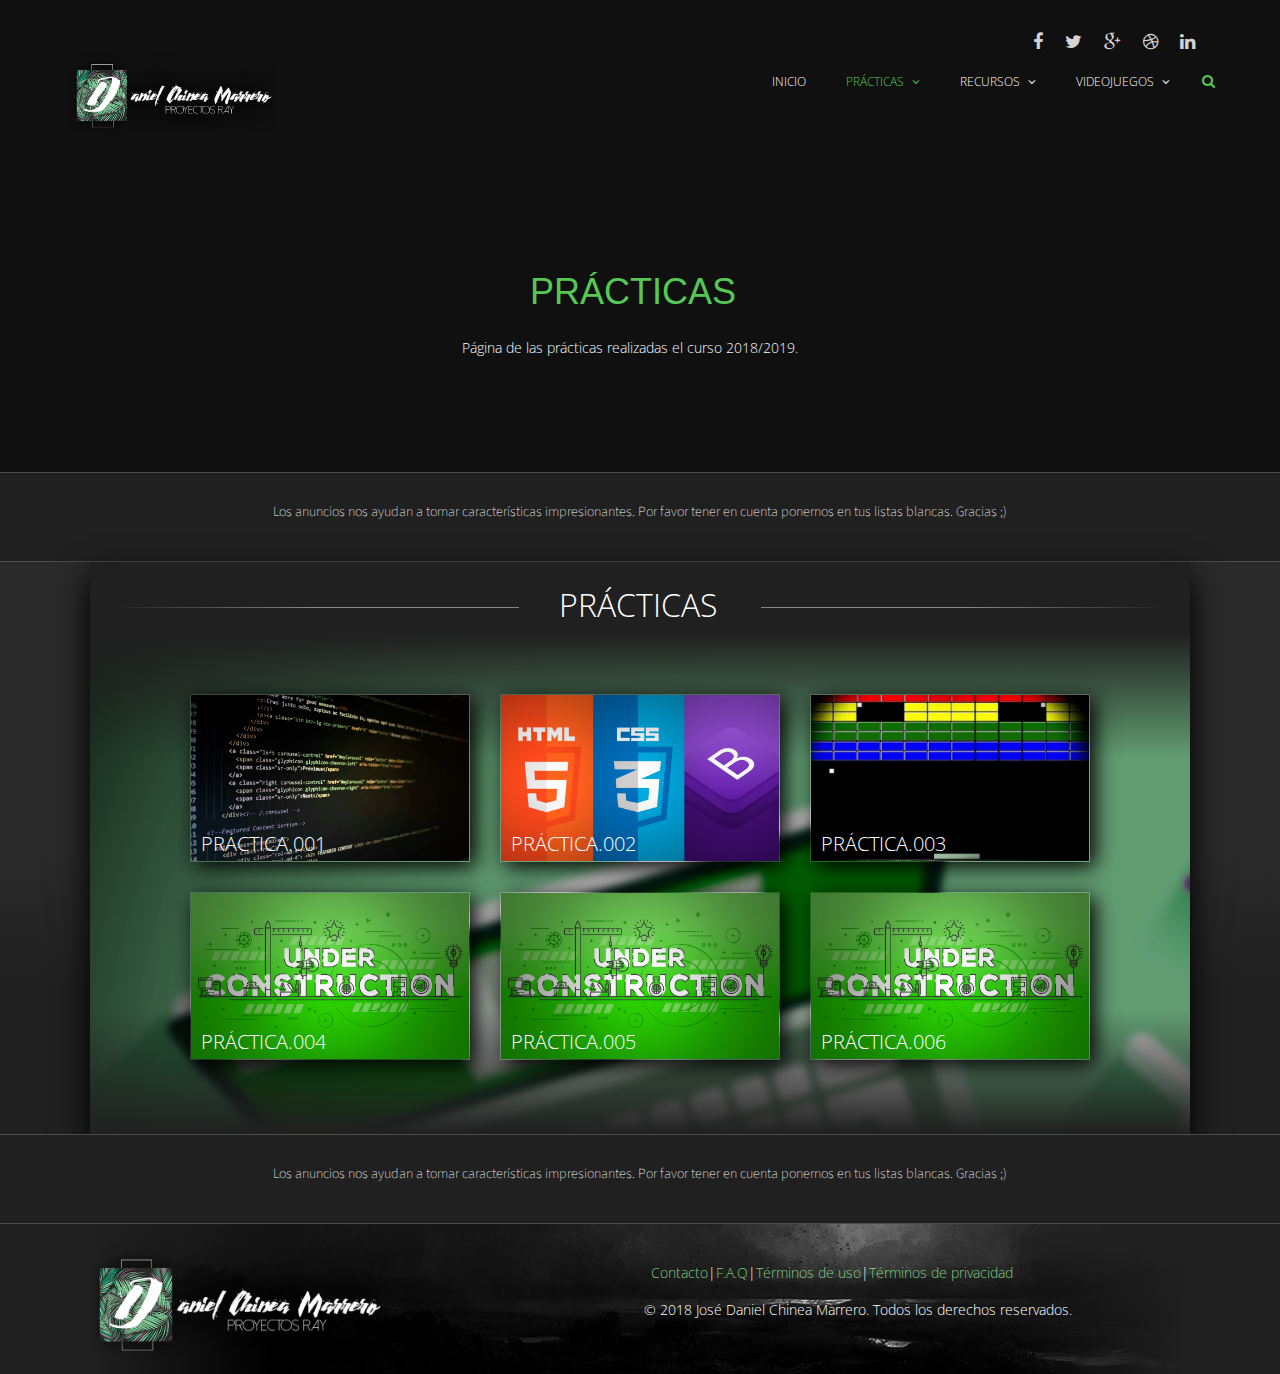
==== commit add4324d: "jjjjj" ====
--- a/pages/practicas.html
+++ b/pages/practicas.html
@@ -5,7 +5,7 @@
 	<!--    - Configuración base de nuestra página web y el navegador. 
 		    - Enlaces a recursos externos, estilos y scripts     -->
 	<head>
-		<meta charset="utf-8" />
+		<meta charset="utf-8">
 		<meta name="viewport" content="width=device-width, initial-scale=1.0">
 
 		<title>Prácticas | RAY 2018</title>
@@ -19,6 +19,9 @@
 		<link href="../style/lightbox.css" rel="stylesheet"> 
 		<link href="../style/main.css" rel="stylesheet">
 		<link href="../style/responsive.css" rel="stylesheet">
+        <link href="../style/index_style.css" rel="stylesheet">
+		<link href="../style/ddimgtooltip.css" rel="stylesheet">
+        <style>@import url('https://fonts.googleapis.com/css?family=Open+Sans:300|Source+Sans+Pro');</style>
 
 		<!--[if lt IE 9]>
 			<script src="js/html5shiv.js"></script>
@@ -43,9 +46,8 @@
 	<body>
 		<!-- ================================================================================================================ -->
 		<!-- - - - - - - - - - - - - - - - - - - - - - - - - - - - - - - - - - - - - - -->
-		<header id="header">
-			<div class="container">
-
+				<header id="header">
+			<div class="container"
 				<div class="row">
 					<div class="col-sm-12 overflow">
 						<div class="social-icons pull-right">
@@ -62,7 +64,7 @@
 
 			</div> <!-- div#ray-title.container -->
 			<!-- - - - - - - - - - - - - - - - - - - - - - - - - - - - - - - - - - - - -->
-			<div class="navbar navbar-inverse" role="banner">
+			<div id="fondo-navbar" class="navbar navbar-inverse" role="banner">
 				<div class="container">
 
 					<div class="navbar-header">
@@ -75,62 +77,31 @@
 						</button>
 						<!-- Logo y enlace a la página de inicio -->
 						<a class="navbar-brand" href="../index.html">
-							<h1><img src="../resources/image/logo.png" alt="logo"></h1>
+							<h1><img src="../resources/image/logo_1.png" alt="logo" width="208"></h1>
 						</a>
 					</div>
 
-					<!-- Barra de navegación -->
 					<div class="collapse navbar-collapse">
 						<ul class="nav navbar-nav navbar-right">
-							<li class="active"><a href="../index.html">Inicio</a></li>
-
-							<li class="dropdown"><a href="teoria.html">Teoría <i class="fa fa-angle-down"></i></a>
+							<li class="dropdown"><a href="../index.html">Inicio</a></li>
+
+							<li class="active"><a href="practicas.html">Prácticas <i class="fa fa-angle-down"></i></a>
 								<ul role="menu" class="sub-menu">
-									<li><a href="tema001.html">Tema 1</a></li>
-									<!--
-									<li><a href="aboutus.html">About</a></li>
-									<li><a href="aboutus2.html">About 2</a></li>
-									<li><a href="service.html">Services</a></li>
-									<li><a href="pricing.html">Pricing</a></li>
-									<li><a href="contact.html">Contact us</a></li>
-									<li><a href="contact2.html">Contact us 2</a></li>
-									<li><a href="404.html">404 error</a></li>
-									<li><a href="coming-soon.html">Coming Soon</a></li>
-									-->
+									<li><a href="practicas/ejercicio001.html">Práctica 1</a></li>
+									<li><a href="recursos.html">Práctica 2</a></li>
+									<li><a href="juegos/bricks.html">Práctica 3</a></li>
 								</ul>
 							</li>
-
-							<li class="dropdown"><a href="#">Prácticas <i class="fa fa-angle-down"></i></a>
+							<li class="dropdown"><a href="recursos.html">Recursos <i class="fa fa-angle-down"></i></a>
 								<ul role="menu" class="sub-menu">
-									<li><a href="ejercicio001.html">Ejercicios 1</a></li>
-
-									<!--
-									<li><a href="blog.html">Blog Default</a></li>
-									<li><a href="blogtwo.html">Timeline Blog</a></li>
-									<li><a href="blogone.html">2 Columns + Right Sidebar</a></li>
-									<li><a href="blogthree.html">1 Column + Left Sidebar</a></li>
-									<li><a href="blogfour.html">Blog Masonary</a></li>
-									<li><a href="blogdetails.html">Blog Details</a></li>
-									-->
+									<li><a href="recursos-html.html">HTML5</a></li>
+									<li><a href="recursos-css.html">CSS3</a></li>
 								</ul>
 							</li>
-
-							<li class="dropdown"><a href="portfolio.html">Portfolio <i class="fa fa-angle-down"></i></a>
+							<li class="dropdown"><a href="videojuegos.html">Videojuegos <i class="fa fa-angle-down"></i></a>
 								<ul role="menu" class="sub-menu">
-									<li><a href="galeria.html">Galería</a></li>
-									<li><a href="cv.html ">Curriculum Vitae</a></li>
-
-									<!--
-									<li><a href="portfoliofour.html">Isotope 3 Columns + Right Sidebar</a></li>
-									<li><a href="portfolioone.html">3 Columns + Right Sidebar</a></li>
-									<li><a href="portfoliotwo.html">3 Columns + Left Sidebar</a></li>
-									<li><a href="portfoliothree.html">2 Columns</a></li>
-									<li><a href="portfolio-details.html">Portfolio Details</a></li>
-									-->
+									<li><a href="juegos/bricks.html">Bricks</a></li>
 								</ul>
-							</li>
-							
-							<li><a href="cheetsheet.html ">Templ. CheetSheet</a></li>
 						</ul>
 					</div>
 
@@ -155,19 +126,15 @@
 		<!-- ================================================================================================================ -->
 		<section id="home-slider">
 			<div class="container">
+				<video class="video_background" autoplay loop muted poster=""/>
+					<source src="../resources/video/v1.mp4" type="video/mp4" />
+				</video/>
 				<div class="row">
 					<div class="main-slider">
 						<div class="slide-text">
-							<h1>Prácticas </h1>
-							<p>...</p>
-							<a href="ejercicio001.html" class="btn btn-common">Ir al ejercicio 1</a>
+							<h1 class="titulo_practica">PRÁCTICAS</h1>
+							<p class="subtitulo">Página de las prácticas realizadas el curso 2018/2019.</p>
 						</div>
-
-						<img src="../resources/image/home/slider/hill.png" class="slider-hill" alt="slider image">
-						<img src="../resources/image/home/slider/house.png" class="slider-house" alt="slider image">
-						<img src="../resources/image/home/slider/sun.png" class="slider-sun" alt="slider image">
-						<img src="../resources/image/home/slider/birds1.png" class="slider-birds1" alt="slider image">
-						<img src="../resources/image/home/slider/birds2.png" class="slider-birds2" alt="slider image">
 					</div>
 				</div>
 			</div>
@@ -175,90 +142,110 @@
 		</section>
 		<!--/#home-slider-->
 		<!-- ================================================================================================================ -->
-
-		<!-- ================================================================================================================ -->
-		<footer id="footer">
-			<div class="container">
-				<div class="row">
-					<div class="col-sm-12 text-center bottom-separator">
-						<img src="../resources/image/home/under.png" class="img-responsive inline" alt="">
-					</div>
-					
-					<div class="col-md-4 col-sm-6">
-						<div class="testimonial bottom">
-							<h2>Interfaces de usuario</h2>
-							<div class="media">
-								<div class="pull-left">
-									<a href="#"><img src="../resources/image/home/profile1.png" alt=""></a>
-								</div>
-								<div class="media-body">
-									<blockquote>Las interfaces básicas de usuario son aquellas que incluyen cosas como menús, ventanas, teclado, ratón, y algunos otros sonidos que la computadora hace, en general, todos aquellos canales por los cuales se permite la comunicación entre el hombre y la computadora.</blockquote>
-									<h3><a target="_blank" href="http://hcibib.org/tcuid/">- Lewis y Rieman (1993)</a></h3>
-								</div>
-							</div>
-							<!--
-							<div class="media">
-								<div class="pull-left">
-									<a href="#"><img src="resources/image/home/profile2.png" alt=""></a>
-								</div>
-								<div class="media-body">
-									<blockquote>Capicola nisi flank sed minim sunt aliqua rump pancetta leberkas venison eiusmod.</blockquote>
-									<h3><a href="">- Abraham Josef</a></h3>
-								</div>
-							</div> 
-							-->
-						</div> 
-					</div>
-					<div class="col-md-3 col-sm-6">
-						<div class="contact-info bottom">
-							<h2>Contacto</h2>
-							<address>
-							E-mail: <a href="mailto:someone@example.com">...@....com</a> <br> 
-							Teléfono: +.. (...) ... ... <br> 
-							Fax: +.. (...) ... ... <br> 
-							</address>
-
-							<h2>Dirección</h2>
-							<address>
-							....., .. .... ....., <br> 
-							.... ...., <br> 
-							......, ... ... <br> 
-							España <br> 
-							</address>
-						</div>
-					</div>
-
-					<!--
-					<div class="col-md-4 col-sm-12">
-						<div class="contact-form bottom">
-							<h2>Send a message</h2>
-							<form id="main-contact-form" name="contact-form" method="post" action="sendemail.php">
-								<div class="form-group">
-									<input type="text" name="name" class="form-control" required="required" placeholder="Name">
-								</div>
-								<div class="form-group">
-									<input type="email" name="email" class="form-control" required="required" placeholder="Email Id">
-								</div>
-								<div class="form-group">
-									<textarea name="message" id="message" required="required" class="form-control" rows="8" placeholder="Your text here"></textarea>
-								</div>
-								<div class="form-group">
-									<input type="submit" name="submit" class="btn btn-submit" value="Submit">
-								</div>
-							</form>
-						</div>
-					</div>
-					-->
-
-					<div class="col-sm-12">
-						<div class="copyright-text text-center">
-							<p>CIFP César Manrique 2018.</p>
-							<p>Modificación de la plantilla: <a target="_blank" href="">G.R.P.</a></p>
-						</div>
-					</div>
-				</div>
-			</div>
-		</footer>
+</header>
+<div id="ads_google"><!--ADS de GOOGLE-->
+    <div id="ads_google_recuadro">
+        <p id="text_ads">Los anuncios nos ayudan a tomar características impresionantes. Por favor tener en cuenta ponernos en tus listas blancas. Gracias ;)</p>
+    </div>
+</div>
+<div class="fondo fondo_index">
+<div class="degradado_fondo">
+<div id="general_index"><!--PARTE TOP DECKS-->
+  <br>
+   <div id="separador"><!--SEPARADOR2-->
+        <div id="separador1">
+            <p class="p_separador p_posicion2">PRÁCTICAS</p>
+            <hr class="hr_separador1 separador_practicas">
+            <hr class="hr_separador2 separador_practicas">
+        </div>
+    </div>
+    <div class="general_topdecks general_topdecks_size_practicas">
+    <div class="general_topdecks_background">
+            <table class="table_topdecks">
+                <tr>
+                    <th></th>
+                    <th></th> 
+                    <th></th>
+                </tr>
+                <tr>
+                    <td>
+                        <a href="practicas/ejercicio001.html"><div class="top_deck">
+                            <img src="../resources/image/recpractica1.png" alt="back_tarjeta1" width="20em" height="12em">
+                            <div class="item-overlay top"></div>
+                                <div class="text_large">PRÁCTICA.001</div>
+                        </div></a>
+                    </td>
+                    <td>
+                        <a href="recursos.html"><div class="top_deck">
+                            <img src="../resources/image/recrecursos.png" alt="back_tarjeta1" width="20em" height="12em">
+                            <div class="item-overlay top"></div>
+                                <div class="text_large">PRÁCTICA.002</div>
+                        </div></a>
+                    </td> 
+                    <td>
+                        <a href="juegos/bricks.html"><div class="top_deck">
+                            <img src="../resources/image/recbricks.png" alt="back_tarjeta1" width="20em" height="12em">
+                            <div class="item-overlay top"></div>
+                                <div class="text_large">PRÁCTICA.003</div>
+                        </div></a>
+                    </td>
+                </tr>
+                <tr>
+                    <td>
+                        <a href="#"><div class="top_deck">
+                            <img src="../resources/image/recundercontruc.png" alt="back_tarjeta1" width="20em" height="12em">
+                            <div class="item-overlay top"></div>
+                                <div class="text_large">PRÁCTICA.004</div>
+                        </div></a>
+                    </td>
+                    <td>
+                        <a href="#"><div class="top_deck">
+                            <img src="../resources/image/recundercontruc.png" alt="back_tarjeta1" width="20em" height="12em">
+                            <div class="item-overlay top"></div>
+                                <div class="text_large">PRÁCTICA.005</div>
+                        </div></a>
+                    </td> 
+                    <td>
+                        <a href="#"><div class="top_deck">
+                            <img src="../resources/image/recundercontruc.png" alt="back_tarjeta1" width="20em" height="12em">
+                            <div class="item-overlay top"></div>
+                                <div class="text_large">PRÁCTICA.006</div>
+                        </div></a>
+                    </td>
+                </tr>
+            </table>
+            </div>
+        </div>
+    </div>
+</div>
+<div id="ads_google"><!--ADS de GOOGLE-->
+    <div id="ads_google_recuadro">
+        <p id="text_ads">Los anuncios nos ayudan a tomar características impresionantes. Por favor tener en cuenta ponernos en tus listas blancas. Gracias ;)</p>
+    </div>
+</div>
+</div>
+</div>
+<footer><!--PIEDEPAGINA-->
+    <div id="footer_principal">
+        <div id="footer_sombra">
+            <div id="footer_fondo">
+                <div id="footer_text1">
+                    <div id="footer_text">
+                        <div id="footer_logo">
+                            <img class="logo_arena logo_pie" src="../resources/image/logo_1.png" alt="logo_arena" width="300">
+                        </div>
+                        <div id="footer_contacto">
+                            <a href="#">Contacto</a>|<a href="#">F.A.Q</a>|<a href="#">Términos de uso</a>|<a href="#">Términos de privacidad</a>
+                        </div>
+                        <div id="footer_copy">
+                        <p>© 2018 José Daniel Chinea Marrero. Todos los derechos reservados.</p>
+                         </div>
+                    </div>
+                </div>
+            </div>
+        </div>
+    </div>
+</footer>
 		<!--/#footer-->
 		<!-- ================================================================================================================ -->
 
--- a/style/main.css
+++ b/style/main.css
@@ -7,17 +7,13 @@
   Version: 1.1
   */
 
-  @import url(http://fonts.googleapis.com/css?family=Lato:100,300,400,700);
-  @import url(http://fonts.googleapis.com/css?family=Open+Sans:300italic,400italic,600italic,700italic,400,300,600,700);
-  @import url(http://fonts.googleapis.com/css?family=Noto+Sans:400,700);
-
   body {
-    background: #fff;
+    background: #101010;
     font-family: 'Lato', sans-serif;
     font-weight: 300;
     font-size: 14px;
     line-height: 22px;
-    color: #000;
+    color: #fff;
   }
 
   html {
@@ -26,13 +22,13 @@
 
 
   a{
-    color:#C03035;
+    color:#7ACC7A;
   }
 
   a:hover {
     outline: none;
     text-decoration:none;
-    color:#4fcccd;
+    color:#3D663D;
   }
 
   a:focus {
@@ -56,9 +52,26 @@
     font-family: 'Lato', sans-serif;
     font-weight: 300;
   }
-
+  .titulo_inicio{
+    margin-left: 140px;
+  }
+  .titulo_practica{
+    margin-left: 100px;
+  }
+  .titulo_recursos{
+    margin-left: 100px;
+  }
+  .titulo_practica000{
+    margin-left: 80px;
+  }
+  .titulo_videojuegos{
+    margin-left: 60px;
+  }
+  .titulo_bricks{
+    margin-left: 135px;
+  }
   h1{
-    color: #686868;
+    color: #57C854;
   }
 
   h2{
@@ -79,9 +92,10 @@
   }
 
   .btn-common {
+    border-radius: 0px;
     font-size: 14px;
-    color: #0099ae;
-    border: 1px solid #0099ae;
+    color: #F6FCFF;
+    border-color:#F6FCFF;
     font-family: 'Open Sans', sans-serif;
     font-weight: 300;
     padding: 10px 25px;
@@ -94,15 +108,20 @@
     height: 100%;
     right: 0;
   }
-
+#fondo-navbar{
+      background-color: transparent;
+}
 
   .btn-common:hover, 
   .btn-common:focus{
     outline: none;
     background: none;
     box-shadow: none;
-    color: #01707f;
-    border-color:#01707f;
+    border-color: #1F4666;
+    background-color: #1F4666;
+    color: #fff;
+    
+
   }
 
   .align-right{
@@ -182,7 +201,7 @@
 }
 
 .search i{
-  color: #00aeef;
+  color: #57C854;
   cursor: pointer;
   position: absolute;
   right: 10px;
@@ -204,7 +223,7 @@
   color: #818285;
   font-weight: 300;
   outline: none;
-  border: 1px solid #00aeef;
+  border: 1px solid #57C854;
   margin-top: 20px;
   border-radius: 4px;
 }
@@ -251,7 +270,6 @@
 }
 
 #header .navbar {
-  background: #fff;
   border: 0;
   margin-bottom: 0;
 }
@@ -275,7 +293,7 @@
 }
 
 #header .navbar-nav.navbar-right >li a {
-  color: #000;
+  color: #fff;
   font-size: 12px;
   padding: 20px;
   text-transform: uppercase;
@@ -289,11 +307,11 @@
 .navbar-inverse .navbar-nav > .open > a {
   background-color: inherit;
   border: 0;
-  color: #00aeef;
+  color: #57C854;
 }
 
 #header .navbar-inverse .navbar-nav  li a:hover{
-  color: #00aeef;
+  color: #57C854;
 }
 
 
@@ -315,7 +333,7 @@
 }
 
 #header .navbar-nav li ul.sub-menu li .active{
-  background: #00aeef;
+  background: #57C854;
   color: #fff;
   position: relative;
 }
@@ -324,7 +342,7 @@
   position: absolute;
   font-size: 56px;
   top: -13px;
-  color: #0884d5;
+  color: #57C854;
 }
 
 #header .navbar-nav li ul.sub-menu li .active .fa-angle-right{
@@ -337,7 +355,7 @@
 
 #header .navbar-nav li ul.sub-menu li a:hover,
 #header .navbar-nav li ul.sub-menu li a:focus{
-  background: #00aeef;
+  background: #57C854;
   color: #fff;
 }
 
@@ -486,14 +504,14 @@
 
 .form-control:hover, 
 .form-control:focus{
-  border-color: #4fcccd;
+  border-color: #57C854;
   outline: none;
   box-shadow: none;
 }
 
 .btn-submit {
   width: 100%;
-  background-color: #4fcccd;
+  background-color: #57C854;
   color: #fff;
   font-size: 14px;
   font-weight: 300;
@@ -522,7 +540,7 @@
 }
 
 .copyright-text a {
-  color: #3e848a
+  color: #57C854
 }
 
 .copyright-text p {
@@ -533,20 +551,21 @@
 *******Home Page******
 **************************/
 #home-slider {
-  background: url(../resources/image/home/slider-bg.png) 0 100% repeat-x;
+  opacity: 0.8px;
+  /*background: url(../resources/image/home/slider-bg.jpg) 0 100% repeat-x;*/
   position: relative;
 }
 
 #home-slider .main-slider {
   position: relative;
-  height: 450px;
+  height: 300px;
 }
 
 #home-slider .slide-text{
   position: absolute;
-  top: 50px;
-  left: 0;
-  width: 450px;
+  top: 0px;
+  left: 375px;
+  width: 400px;
 }
 
 .animate-in .slide-text {
@@ -554,61 +573,17 @@
   animation: fadeInLeftBig 700ms cubic-bezier(0.190,1.000,0.220,1.000) 200ms both;
 }
 
-#home-slider .slider-hill {
-  position: absolute;
-  right: 0;
-  bottom: 0;
-}
-
-.animate-in .slider-hill {
-  -webkit-animation: bounceInDown 1000ms ease-in-out 200ms both;
-  animation: bounceInDown 1000ms ease-in-out 200ms both;
-}
-
-#home-slider .slider-house {
-  position: absolute;
-  right: 110px;
-  bottom: -30px;
-}
-
-.animate-in .slider-house {
-  -webkit-animation: bounceInDown 500ms ease-in-out 800ms both;
-  animation: bounceInDown 500ms ease-in-out 800ms both;
-}
 
 #home-slider .slider-sun {
   position: absolute;
-  right: 365px;
-  bottom: 100px;
+  right: 250px;
+  bottom: 120px;
 }
 
 .animate-in .slider-sun {
-  -webkit-animation: scaleIn 500ms ease-in-out 1200ms both;
-  animation: scaleIn 500ms ease-in-out 1200ms both;
-}
-
-#home-slider .slider-birds1 {
-  position: absolute;
-  right: 470px;
-  bottom: 75px;
-}
-
-.animate-in .slider-birds1 {
-  -webkit-animation: fadeInLeft 500ms ease-in-out 1200ms both;
-  animation: fadeInLeft 500ms ease-in-out 1200ms both;
-}
-
-#home-slider .slider-birds2 {
-  position: absolute;
-  right: 40px;
-  bottom: 150px;
-}
-
-.animate-in .slider-birds2 {
-  -webkit-animation: fadeInRight 500ms ease-in-out 1200ms both;
-  animation: fadeInRight 500ms ease-in-out 1200ms both;
-}
-
+  -webkit-animation: scaleIn 250ms ease-in-out 600ms both;
+  animation: scaleIn 250ms ease-in-out 600ms both;
+}
 
 #home-slider h1{
   margin-top: 100px;
@@ -633,7 +608,7 @@
   font-size: 48px;
   height: 48px;
   line-height: 48px;
-  color: #00aeef;
+  color: #57C854;
   position: absolute;
   left: 50%;
   margin-left: -24px;
@@ -2697,12 +2672,12 @@
 }
 
 .panel-default>.panel-heading+.panel-collapse .panel-body{
-  border-top-color: #eee;
+  border-top-color: #ff7b00;
 }
 
 
 .nav-pills>li.active>a, .nav-pills>li.active>a:hover, .nav-pills>li.active>a:focus{
-  background-color: #4FCCCD;
+  background-color: #ff7b00;
 }
 
 .tab-content {
@@ -2715,11 +2690,50 @@
 }
 .icon-wrapper{
   display: inline-block;
-  background-color: #4FCCCD;
+  background-color: #57C854;
   color: #fff;
   padding: 25px;
   box-shadow: 0 0 0 5px rgba(0,0,0,.1) inset;
   -webkit-box-shadow: 0 0 0 5px rgba(0,0,0,.1) inset;
   border-radius: 100%;
   margin: 10px 0;
-}+}
+
+.subtitulo{
+    color:#F6FCFF;
+    text-align : center;
+}
+
+
+#text_description_work{
+  text-align: center;
+
+}
+
+#text_description_work_exercice{
+  padding: 15px;
+  text-align: center;
+
+}
+
+.fondo-texto-exercice{
+  height: auto;
+  width: 1000px;
+  margin-left: 24%;
+  margin-right: 24%;
+  background-color: #1F4666;
+}
+
+/*VIDEO*/
+
+.video_background { 
+  position: absolute;
+  bottom: 0px;
+  right: 0px;
+  min-width: 100%;
+  min-height: 350px;
+  width: auto;
+  height: auto;
+  z-index: -999;
+  overflow: hidden;
+  filter: brightness(50%) blur(1px) grayscale(50%);
--- a/style/index_style.css
+++ b/style/index_style.css
@@ -0,0 +1,902 @@
+*{
+	margin: 0 auto;
+	padding: 0;
+    font-family: 'Source Sans Pro', sans-serif;
+    font-family: 'Open Sans', sans-serif;
+}
+
+.logo_arena {
+    z-index: 1;
+}
+
+.logo_pie{
+    margin: 0 auto;
+}
+
+/************************************************************/
+/*MENU*/
+/************************************************************/
+ 
+.wrapper {
+	width: 1100px;
+	max-width: 1100px;
+	margin: auto;
+	overflow: hidden;
+}
+ 
+header .logo {
+	color: #f2f2f2;
+	font-size: 50px;
+	line-height: 115px;
+	float: left;
+    max-width: 300px;
+    height: 115px;
+    float: left;
+
+}
+ 
+header nav {
+	float: right;
+	line-height: 115px;
+}
+ 
+header nav a {
+	display: inline-block;
+	color: #fff;
+	text-decoration: none;
+	padding: 10px 20px;
+	line-height: normal;
+	font-size: 20px;
+	font-weight: lighter;
+	-webkit-transition: all 500ms ease;
+	-o-transition: all 500ms ease;
+	transition: all 500ms ease;
+}
+ 
+header nav a:hover {
+	background: #fff;
+    color: #202020;
+}
+
+.header2 {
+	position: fixed;
+	height: 50px;
+    z-index: 100;
+}
+ 
+.header2 .logo {
+	line-height: 50px;
+	font-size: 30px;
+    max-width: 300px;
+    height: 50px;
+}
+ 
+.header2 nav {
+	line-height: 50px;
+}
+
+@media screen and (max-width: 950px) {
+	header .logo,
+	header nav {
+		width: 100%;
+		line-height: 100px;
+	}
+ 
+	.header2 {
+		height: auto;
+	}
+ 
+	.header2 .logo,
+	.header2 nav {
+		line-height: 50px;
+	}
+}
+.animacion{
+    -webkit-transition: all 0.3s;
+    -moz-transition: all 0.3s;
+    -ms-transition: all 0.3s;
+    -o-transition: all 0.3s;
+    transition: all 0.3s;
+}
+header nav, header nav .logo{
+    -webkit-transition: all 0.3s;
+    -moz-transition: all 0.3s;
+    -ms-transition: all 0.3s;
+    -o-transition: all 0.3s;
+    transition: all 0.3s;
+}
+
+.header2 .logo, .header2 nav{
+    -webkit-transition: all 0.5s;
+    -moz-transition: all 0.5s;
+    -ms-transition: all 0.5s;
+    -o-transition: all 0.5s;
+    transition: all 0.5s;
+}
+/************************************************************/
+/*END MENU*/
+/************************************************************/
+
+/************************************************************/
+/*FONDO_BACKGROUND*/
+/************************************************************/
+.fondo{
+    background-color: #2a2a2a;
+    background-position: top;
+    background-repeat: no-repeat;
+}
+
+.degradado_fondo{
+    background: linear-gradient(to top, rgba(32,32,32,1), rgba(32,32,32,1), rgba(32,32,32,0), rgba(32,32,32,0), rgba(32,32,32,0));
+}
+
+div#general_index {
+    background-color: #202020;
+    margin: 0 auto;
+    height: auto;
+    width: 1100px;
+    border-left: 1px;
+    border-right: 1px;
+    -webkit-box-shadow: 0px 15px 30px 1px #000;
+    -moz-box-shadow: 0px 15px 30px 1px #000;
+}
+
+div#general_practica001 {
+    background-color: #202020;
+    margin: 0 auto;
+    height: 1200px;
+    width: 1100px;
+    border-left: 1px;
+    border-right: 1px;
+    -webkit-box-shadow: 0px 15px 30px 1px #000;
+    -moz-box-shadow: 0px 15px 30px 1px #000;
+}
+
+div#general_bricks {
+    background-color: #202020;
+    z-index: -10;
+    margin: 0 auto;
+    height: 520px;
+    width: 1100px;
+    border-left: 1px;
+    border-right: 1px;
+    -webkit-box-shadow: 0px 15px 30px 1px #000;
+    -moz-box-shadow: 0px 15px 30px 1px #000;
+}
+
+div#general_recurboo {
+    background-color: #202020;
+    margin: 0 auto;
+    height: 300px;
+    width: 1100px;
+    border-left: 1px;
+    border-right: 1px;
+    -webkit-box-shadow: 0px 15px 30px 1px #000;
+    -moz-box-shadow: 0px 15px 30px 1px #000;
+}
+/************************************************************/
+/*END FONDO_BACKGROUND*/
+/************************************************************/
+
+/************************************************************/
+/*FOOTER*/
+/************************************************************/
+div#footer_principal{
+    width: 100%;
+    background-color: #202020;
+}
+
+div#footer_sombra{
+    background-image: url(../resources/image/back_footer.jpg);
+    width: 1100px;
+    height: 150px;
+    margin: 0 auto;
+}
+
+div#footer_fondo{
+    background: linear-gradient(to left, rgba(32,32,32,1), rgba(32,32,32,0),rgba(32,32,32,0), rgba(32,32,32,0),rgba(32,32,32,0), rgba(32,32,32,0), rgba(32,32,32,1));
+    width: 1100px;
+    height: 150px;
+    margin: 0 auto;
+}
+
+div#footer_text1{
+    width: 1100px;
+    height: 150px;
+    margin: 0 auto;
+}
+
+div#footer_text{
+    width: 1100px;
+    height: 150px;
+    position: absolute;
+    margin: 0 auto;
+}
+
+div#footer_logo{
+    position: absolute;
+    top: 12%;
+    left: 0%;
+    width: 290px;
+    height: 120px;
+}
+
+div#footer_contacto{
+    position: absolute;
+    top: 25%;
+    left: 51%;
+    width: 425px;
+    height: 30px;
+    color: #fff;
+}
+
+div#footer_copy{
+    position: absolute;
+    top: 50%;
+    left: 38%;
+    width: 700px;
+    height: 50px;
+    color: #fff;
+    text-align: center;
+}
+/************************************************************/
+/*END FOOTER*/
+/************************************************************/
+
+/************************************************************/
+/*BOTONES_SABER_MÁS INDEX*/
+/************************************************************/
+.boton {
+    color: #fff;
+    font-size: 18px;
+    font-weight: 500;
+    padding: 0.5em 1.2em;
+    background: rgba(0,0,0,0);
+    border: 2px solid;
+    border-color: #fff;
+    transition: all 1s ease;
+    position: absolute;
+    top: 80%;
+    font-family: 'Open Sans', sans-serif;
+}
+.bderecha{
+    right: 3%;
+}
+.bizquierda{
+    left: 3%;
+}
+.boton:hover {
+    color: #202020;
+    background: #fff;
+}
+
+/************************************************************/
+/*END BOTON INDEX*/
+/************************************************************/
+
+/************************************************************/
+/*VIDEOBANNER INDEX*/
+/************************************************************/
+.videoDiv {
+    width: 100%;
+    position: relative;
+
+}
+.banner_top{
+    height: 277px;
+    background-color: #202020;
+}
+
+.banner_index{
+    height: 330px;
+}
+
+.banner_practica001{
+    height: 1125px;
+}
+
+.banner_bricks{
+    height: 450px;
+}
+.videoBlock {
+    width: 100%;
+    display: flex;
+    justify-content: center;
+    align-items: center;
+}
+.banner_topVB {
+    height: 100%;
+}
+
+.banner_indexVB {
+    height: 330px;
+}
+
+.banner_practica001VB {
+    height: 1125px;
+}
+
+.videoMessage {
+    width: 1100px;
+    position: absolute;
+}
+.banner_topMS{
+    background: linear-gradient(to left, rgba(32,32,32,1), rgba(32,32,32,0),rgba(32,32,32,0), rgba(32,32,32,0),rgba(32,32,32,0), rgba(32,32,32,0), rgba(32,32,32,1));
+    height: 100%;
+    left: 50%;
+    top: 50%;
+    transform: translate(-50%, -50%);
+    -webkit-transform: translate(-50%, -50%);
+}
+
+.banner_indexMS{
+    background: linear-gradient(to top, rgba(32,32,32,1), rgba(32,32,32,0), rgba(32,32,32,1));
+    height: 330px;
+    top: 0;
+    left: 0;
+}
+
+.banner_practica001{
+    background: linear-gradient(to top, rgba(32,32,32,1), rgba(32,32,32,0), rgba(32,32,32,1));
+    height: 1125px;
+    top: 0;
+    left: 0;
+}
+.banner_recurboo{
+    background: linear-gradient(to top, rgba(32,32,32,1), rgba(32,32,32,0), rgba(32,32,32,1));
+    height: 300px;
+    top: 0;
+    left: 0;
+}
+
+.banner_recurcss{
+    background: linear-gradient(to top, rgba(32,32,32,1), rgba(32,32,32,0), rgba(32,32,32,1));
+    height: 300px;
+    top: 0;
+    left: 0;
+}
+    /************************************************************/
+    /*TEXTO Y FOTOS VIDEO BANNER*/
+    /************************************************************/
+
+.img_videobanner{
+    position: absolute;
+    top: 0%;
+}
+.img_VB_eresnuevo{
+    left: 0%;
+}
+.img_VB_decks{
+    right: 0%;
+}
+.img_VB_noticia{
+    left: 0%;
+}
+    /************************************************************/
+.text_videobanner{
+    margin: auto;
+    position: absolute;
+}
+.text_eresnuevo{
+    width: 630px;
+    top: 37%;
+    right: 3%;
+}
+.text_practica1{
+    width: 900px;
+    right: 8%;
+}
+.text_decks{
+    width: 650px;
+    top: 35%;
+    left: 3%;
+}
+.text_noticias{
+    width: 650px;
+    top: 36%;
+    right: 3%;
+}
+
+p#texto_index{
+    text-align: justify;
+    color: #fff;
+    font-family: 'Source Sans Pro', sans-serif;
+}
+
+p#text_banner_small{
+    text-shadow: 1px 1px 1px #444;
+    font-weight: lighter;
+    font-size: .75em;
+    color: #fff;
+    text-align: center;
+    position: static;
+    z-index: 1;
+    margin: 0 auto;
+    font-family: 'Source Sans Pro', sans-serif;
+    
+    -webkit-animation-name: slideInLeft;
+    animation-name: slideInLeft;
+    -webkit-animation-duration: 1s;
+    animation-duration: 1s;
+    -webkit-animation-fill-mode: both;
+    animation-fill-mode: both;
+    }
+    @-webkit-keyframes slideInLeft {
+    0% {
+    -webkit-transform: translateX(-100%);
+    transform: translateX(-100%);
+    visibility: visible;
+    }
+    100% {
+    -webkit-transform: translateX(0);
+    transform: translateX(0);
+    }
+    }
+    @keyframes slideInLeft {
+    0% {
+    -webkit-transform: translateX(-100%);
+    transform: translateX(-100%);
+    visibility: visible;
+    }
+    100% {
+    -webkit-transform: translateX(0);
+    transform: translateX(0);
+    }
+}
+
+p#text_banner_big{
+    text-shadow: 2px 2px 2px #444;
+    font-weight: bolder;
+    font-size: 1.25em;
+    color: #fff;
+    text-align: center;
+    position: static;
+    z-index: 1;
+    margin: 0 auto;
+    
+    -webkit-animation-name: slideInLeft;
+    animation-name: slideInLeft;
+    -webkit-animation-duration: 1s;
+    animation-duration: 1s;
+    -webkit-animation-fill-mode: both;
+    animation-fill-mode: both;
+    }
+    @-webkit-keyframes slideInLeft {
+    0% {
+    -webkit-transform: translateX(-100%);
+    transform: translateX(-100%);
+    visibility: visible;
+    }
+    100% {
+    -webkit-transform: translateX(0);
+    transform: translateX(0);
+    }
+    }
+    @keyframes slideInLeft {
+    0% {
+    -webkit-transform: translateX(-100%);
+    transform: translateX(-100%);
+    visibility: visible;
+    }
+    100% {
+    -webkit-transform: translateX(0);
+    transform: translateX(0);
+    }
+} 
+
+    /************************************************************/
+    /*END TEXTO Y FOTOS VIDEO BANNER*/
+    /************************************************************/
+/************************************************************/
+/*END VIDEOBANNER*/
+/************************************************************/
+
+/************************************************************/
+/*SEPARADOR_INDEX*/
+/************************************************************/
+div#separador{
+    width: 1100px;
+    height: 50px;
+    background-color: #202020;
+
+}
+
+div#separador1{
+    width: 1100px;
+    height: 50px;
+    position: absolute;
+}
+
+.hr_separador1{
+    height: 1px;
+    position: absolute;
+    top: 5%;
+    left: 2%;
+    background: linear-gradient(to right, rgba(32,32,32,1), rgba(136,136,136,1), rgba(136,136,136,1));
+    border-top: 0px;
+    border-bottom: 0px;
+    border-right: 0px;
+    border-left: 0px;
+}
+
+.hr_separador2{
+    height: 1px;
+    position: absolute;
+    top: 5%;
+    right: 2%;
+    background: linear-gradient(to left, rgba(32,32,32,1), rgba(136,136,136,1), rgba(136,136,136,1));
+    border-top: 0px;
+    border-bottom: 0px;
+    border-right: 0px;
+    border-left: 0px;
+}
+.separador_saber{
+    width: 23%;
+}
+
+.separador_practicas{
+    width: 37%;
+}
+
+.separador_recursos{
+    width: 37%;
+}
+
+.separador_practica001{
+    width: 36%;
+}
+
+.separador_bricks{
+    width: 40%;
+}
+.p_separador{
+    position: absolute;
+    top: 20%;
+    font-size: 32px;
+    color: #fff;
+    font-family: 'Open Sans', sans-serif;
+}
+.p_posicion1{
+    right: 28%;
+}
+
+.p_posicion2{
+    right: 43%;
+}
+
+.p_posicion3{
+    right: 42%;
+}
+
+.p_posicion4{
+    right: 41%;
+}
+
+.p_posicion5{
+    right: 45%;
+}
+/************************************************************/
+/*END SEPARADOR_INDEX*/
+/************************************************************/
+
+/************************************************************/
+/*ADS*/
+/************************************************************/
+#ads_google{
+    width: 100%;
+    border-style: dashed;
+    border-bottom: 1px solid rgba(255, 255, 255, .2);
+    border-top: 1px solid rgba(255, 255, 255, .2);
+    border-left: 0px;
+    border-right: 0px;
+    background-color: #202020;
+}
+
+#ads_google_recuadro{
+    padding: 2em;
+    font-weight: lighter;
+    font-size: 20pxpx;
+    color: #fff;
+}
+
+#text_ads{
+    text-align: center;
+    font-family: 'Source Sans Pro', sans-serif;
+}
+/************************************************************/
+/*END ADS*/
+/************************************************************/
+
+/*************************************************/
+/*************************************************/
+/*********END INDEX*********/
+/*************************************************/
+/*************************************************/
+/*************************************************/
+/*********DECKS*************/
+/*************************************************/
+/*************************************************/
+
+.general_topdecks{
+    width: 100%;
+    background-image: url(../resources/image/back_deck1.png)
+}
+
+.general_topdecks_size_practicas{
+    height: 500px;
+
+}
+
+.general_topdecks_size_recursos{
+    height: 300px;
+
+}
+.general_topdecks_background{
+    height: 100%;
+    background: -webkit-linear-gradient(bottom, rgba(32,32,32,1), rgba(32,32,32,0), rgba(32,32,32,0), rgba(32,32,32,0), rgba(32,32,32,1));
+    background: -o-linear-gradient(bottom, rgba(32,32,32,1), rgba(32,32,32,0), rgba(32,32,32,0), rgba(32,32,32,0), rgba(32,32,32,1));
+    background: linear-gradient(to top, rgba(32,32,32,1), rgba(32,32,32,0), rgba(32,32,32,0), rgba(32,32,32,0), rgba(32,32,32,1));
+}
+.general_haztubusqueda{
+    height: 100%;
+    background: -webkit-linear-gradient(bottom, rgba(32,32,32,1), rgba(32,32,32,0), rgba(32,32,32,0), rgba(32,32,32,0), rgba(32,32,32,1));
+    background: -o-linear-gradient(bottom, rgba(32,32,32,1), rgba(32,32,32,0), rgba(32,32,32,0), rgba(32,32,32,0), rgba(32,32,32,1));
+    background: linear-gradient(to top, rgba(32,32,32,1), rgba(32,32,32,0), rgba(32,32,32,0), rgba(32,32,32,0), rgba(32,32,32,1));
+}
+.general_haztubusqueda_background{
+    width: 100%;
+    height: auto;
+}
+.haztubusqueda_tutorial{
+    margin: 0 auto;
+    width: 1029px;
+    height: 100px;
+    text-align: justify;
+    color: #fff;
+}
+.haztubusqueda_botonesbusqueda{
+    margin: 0 auto;
+    width: 1029px;
+    height: 23px;
+    background-color: forestgreen;
+}
+.haztubusqueda_resultado{
+    width: 100%;
+    height: auto;
+    color: #fff;
+}
+/* TOP DECKS EFFECTS*/
+.table_topdecks{
+    margin: 0 auto;
+    border-collapse: separate;
+    border-spacing: 30px;
+}
+.text {
+  white-space: nowrap; 
+  color: white;
+  font-size: 20px;
+  position: absolute;
+  overflow: hidden;
+  top: 90%;
+  left: 13%;
+  transform: translate(-50%, -50%);
+  -ms-transform: translate(-50%, -50%);
+}
+
+.text_large {
+  white-space: nowrap; 
+  color: white;
+  font-size: 20px;
+  position: absolute;
+  overflow: hidden;
+  top: 90%;
+  left: 26%;
+  transform: translate(-50%, -50%);
+  -ms-transform: translate(-50%, -50%);
+}
+.top_deck {
+    position: relative;
+    border-style: dashed;
+    border: 1px solid rgba(255, 255, 255, .1);
+    margin: 0%;
+    overflow: hidden;
+    width: 20em;
+    height: 12em;
+    cursor: pointer;
+    -webkit-box-shadow: 5px 5px 20px #000;
+    -moz-box-shadow: 5px 5px 20px #000;
+}
+.top_deck img {
+    max-width: 100%;
+    max-height: 100%;
+    width: 21em;
+    height: 15em;
+    
+    -moz-transition: all 0.25s;
+    -webkit-transition: all 0.25s;
+    transition: all 0.25s;
+}
+.top_deck:hover img {
+    -moz-transform: scale(1.15);
+    -webkit-transform: scale(1.15);
+    transform: scale(1.15);
+}
+
+/*FIN DE LOS EFECTOS*/
+/*EFECTO FICHAS DESPLEGABLES*/
+.botondeck_esquema{
+    width: 1096px;
+    height: 75px;
+    cursor: pointer;
+    border-style: dashed;
+    border: 1px solid rgba(255, 255, 255, .1);
+
+    -moz-transition: all 0.3s;
+    -webkit-transition: all 0.3s;
+    transition: all 0.3s;
+}
+.botondeck{
+    filter: brightness(50%);
+}
+.botondeck1{
+    filter: brightness(90%);
+}
+.botondeck_esquema1{
+    background-image: url(../resources/image/poster.png);
+}
+.botondeck_esquema2{
+    background-image: url(../resources/image/poster1.png);
+}
+.botondeck_esquema3{
+    background-image: url(../resources/image/rec3noticia.png);
+}
+.botondeck_esquema4{
+    background-image: url(../resources/image/poster.png);
+}
+.botondeck_esquema5{
+    background-image: url(../resources/image/poster1.png);
+}
+
+.botondeck_esquema:hover{
+filter: brightness(90%);
+}
+.botondeck_esquema_in{
+    width: auto;
+    height: 25px;
+    padding: 1.5em;
+    margin: 0 auto;
+}
+.desplegable{
+    height: 200px;
+}
+/*************************************************/
+/*************************************************/
+/*************************************************/
+/*************************************************/
+/*************************************************/
+/*************************************************/
+/*************************************************/
+/*************************************************/
+/*NOTICIAS*/
+
+.generalnoticias {
+	margin: auto;
+    float: left;
+	margin-top:10px;
+	width: 800px;
+	height: auto;
+    background-color: darkorchid;
+}
+.lateral_noticias{
+    margin: auto;
+    float: right;
+    width: 270px;
+    height: auto;
+    background-color: darkcyan;
+}
+.general_noticias{
+    width: 1100px;
+    height: 100px;
+    margin: 0 auto;
+    background-color: crimson;
+}
+.tabla_indice1 {
+    heigth: 100px;
+    background: rgba(0,0,0,0.8);
+    border: 0px solid;
+    border-radius: 10px;
+    -moz-border-radius:10px;
+    -webkit-border-radius: 10px;
+}
+/* NOTICIAS EFFECTS*/
+
+.text1 {
+    white-space: pre-wrap; 
+    color: white;
+    width: 90%;
+    font-size: 32px;
+    position: absolute;
+    overflow: hidden;
+    top: 20%;
+    left: 50%;
+    transform: translate(-50%, -50%);
+    -ms-transform: translate(-50%, -50%);
+}
+
+.text1_1 {
+    white-space: pre-wrap; 
+    color: white;
+    width: 90%;
+    font-size: 16px;
+    position: absolute;
+    overflow: hidden;
+    top: 60%;
+    left: 50%;
+    transform: translate(-50%, -50%);
+    -ms-transform: translate(-50%, -50%);
+}
+
+.item1 {
+    position: relative;
+    border-style: dashed;
+    border: 1px solid rgba(255, 255, 255, .01);
+    margin: 0%;
+    overflow: hidden;
+    width: 800px;
+    height: 200px;
+    cursor: pointer;
+    -webkit-box-shadow: 0px 5px 30px 1px #000;
+    -moz-box-shadow: 0px 5px 30px 1px #000;
+}
+
+.item1 img {
+    max-width: 100%;
+    max-height: 100%;
+    
+    -moz-transition: all 0.25s;
+    -webkit-transition: all 0.25s;
+    transition: all 0.25s;
+}
+
+.item1:hover img {
+    -moz-transform: scale(1.1);
+    -webkit-transform: scale(1.1);
+    transform: scale(1.1);
+    -webkit-filter: brightness(80%);
+}
+
+.item1_1 {
+    position: relative;
+    border-style: dashed;
+    border: 1px solid rgba(255, 255, 255, .01);
+    margin: 0%;
+    overflow: hidden;
+    width: 800px;
+    height: 400px;
+    cursor: pointer;
+    -webkit-box-shadow: 0px 5px 30px 1px #000;
+    -moz-box-shadow: 0px 5px 30px 1px #000;
+}
+
+.item1_1 img {
+    max-width: 100%;
+    max-height: 100%;
+    
+    -moz-transition: all 0.25s;
+    -webkit-transition: all 0.25s;
+    transition: all 0.25s;
+}
+
+.item1_1:hover img {
+    -moz-transform: scale(1.1);
+    -webkit-transform: scale(1.1);
+    transform: scale(1.1);
+    -webkit-filter: brightness(80%);
+
+/*FIN DE LOS EFECTOS*/
+/*FIN NOTICIAS*/
+
+/*************************************************/
+/*************************************************/
+/*************************************************/
+/*************************************************/--- a/style/ddimgtooltip.css
+++ b/style/ddimgtooltip.css
@@ -0,0 +1,11 @@
+.ddimgtooltip{
+box-shadow: 3px 3px 5px #000; /*shadow for CSS3 capable browsers.*/
+-webkit-box-shadow: 3px 3px 5px #000;
+-moz-box-shadow: 3px 3px 5px #000;
+display:none;
+position:absolute;
+border:0px solid black;
+color: black;
+z-index:2000;
+padding: 0px;
+}
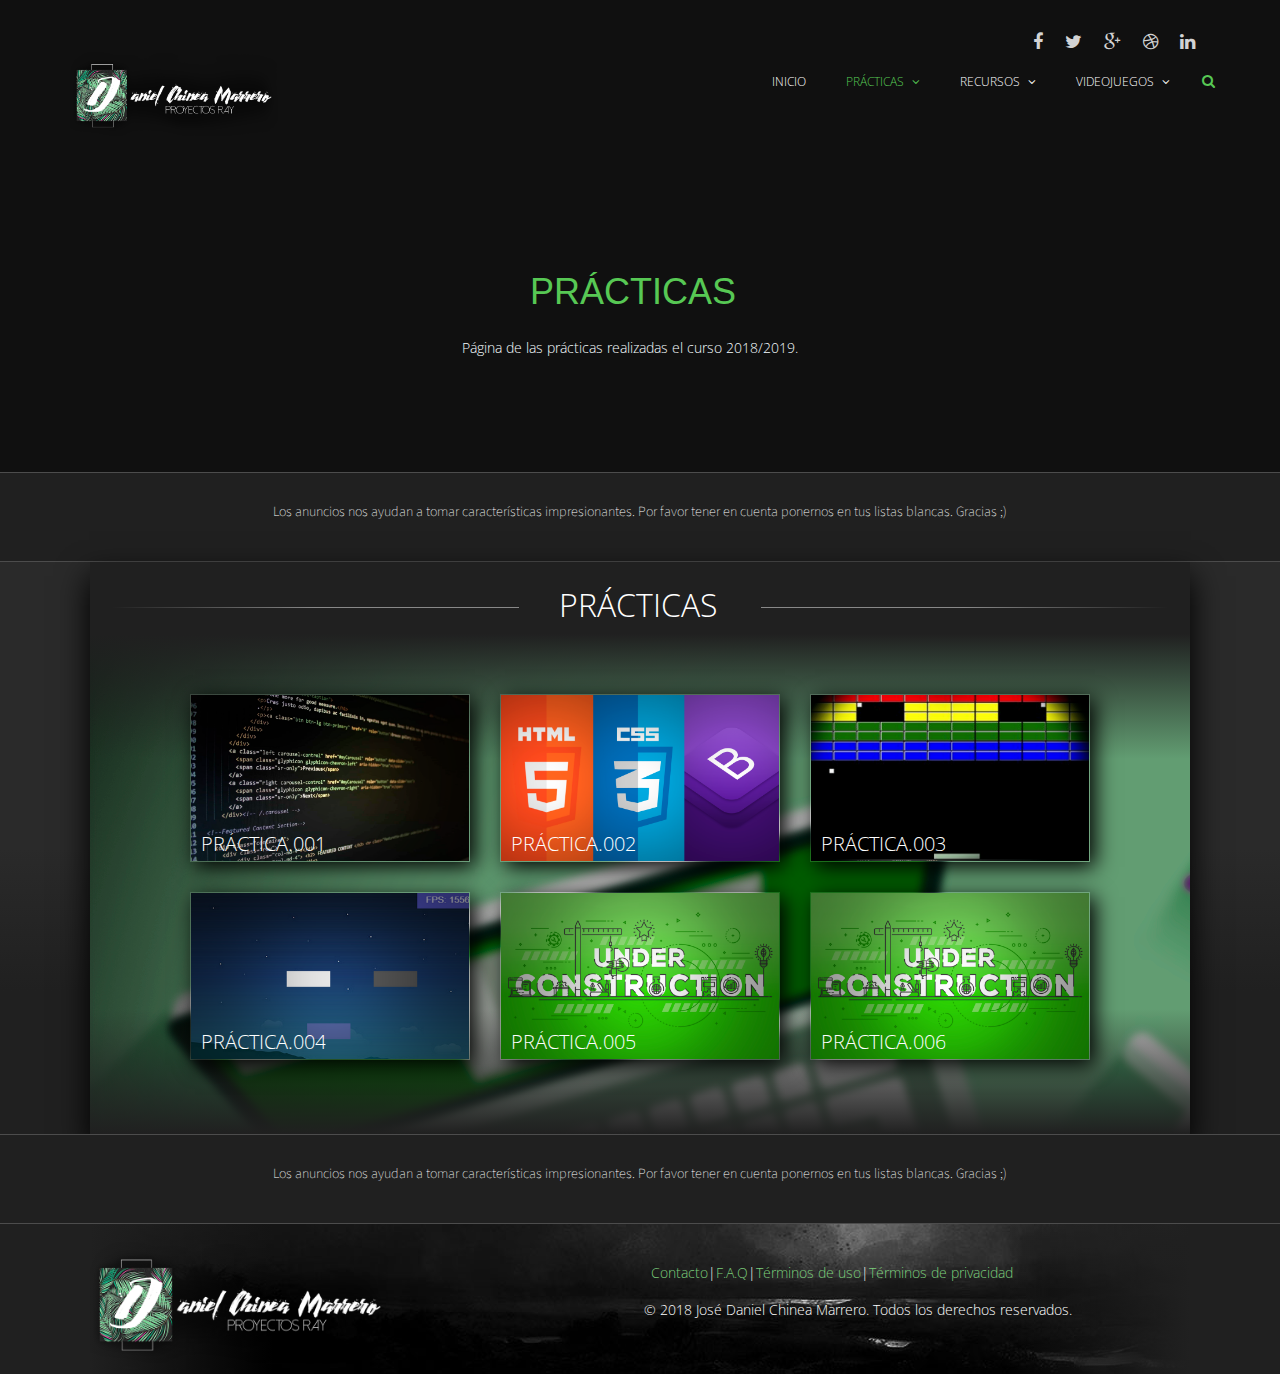
==== commit bdca0876: "Merge branch 'gh-pages' of https://github.com/BlueStyle01/RAY" ====
--- a/pages/practicas.html
+++ b/pages/practicas.html
@@ -101,6 +101,7 @@
 							<li class="dropdown"><a href="videojuegos.html">Videojuegos <i class="fa fa-angle-down"></i></a>
 								<ul role="menu" class="sub-menu">
 									<li><a href="juegos/bricks.html">Bricks</a></li>
+									<li><a href="juegos/cloudx.html">CloudX</a></li>
 								</ul>
 						</ul>
 					</div>
@@ -192,8 +193,8 @@
                 </tr>
                 <tr>
                     <td>
-                        <a href="#"><div class="top_deck">
-                            <img src="../resources/image/recundercontruc.png" alt="back_tarjeta1" width="20em" height="12em">
+                        <a href="juegos/cloudx.html"><div class="top_deck">
+                            <img src="../resources/image/reccloudx.png" alt="back_tarjeta1" width="20em" height="12em">
                             <div class="item-overlay top"></div>
                                 <div class="text_large">PRÁCTICA.004</div>
                         </div></a>
--- a/style/index_style.css
+++ b/style/index_style.css
@@ -1,902 +1,902 @@
-*{
-	margin: 0 auto;
-	padding: 0;
-    font-family: 'Source Sans Pro', sans-serif;
-    font-family: 'Open Sans', sans-serif;
-}
-
-.logo_arena {
-    z-index: 1;
-}
-
-.logo_pie{
-    margin: 0 auto;
-}
-
-/************************************************************/
-/*MENU*/
-/************************************************************/
- 
-.wrapper {
-	width: 1100px;
-	max-width: 1100px;
-	margin: auto;
-	overflow: hidden;
-}
- 
-header .logo {
-	color: #f2f2f2;
-	font-size: 50px;
-	line-height: 115px;
-	float: left;
-    max-width: 300px;
-    height: 115px;
-    float: left;
-
-}
- 
-header nav {
-	float: right;
-	line-height: 115px;
-}
- 
-header nav a {
-	display: inline-block;
-	color: #fff;
-	text-decoration: none;
-	padding: 10px 20px;
-	line-height: normal;
-	font-size: 20px;
-	font-weight: lighter;
-	-webkit-transition: all 500ms ease;
-	-o-transition: all 500ms ease;
-	transition: all 500ms ease;
-}
- 
-header nav a:hover {
-	background: #fff;
-    color: #202020;
-}
-
-.header2 {
-	position: fixed;
-	height: 50px;
-    z-index: 100;
-}
- 
-.header2 .logo {
-	line-height: 50px;
-	font-size: 30px;
-    max-width: 300px;
-    height: 50px;
-}
- 
-.header2 nav {
-	line-height: 50px;
-}
-
-@media screen and (max-width: 950px) {
-	header .logo,
-	header nav {
-		width: 100%;
-		line-height: 100px;
-	}
- 
-	.header2 {
-		height: auto;
-	}
- 
-	.header2 .logo,
-	.header2 nav {
-		line-height: 50px;
-	}
-}
-.animacion{
-    -webkit-transition: all 0.3s;
-    -moz-transition: all 0.3s;
-    -ms-transition: all 0.3s;
-    -o-transition: all 0.3s;
-    transition: all 0.3s;
-}
-header nav, header nav .logo{
-    -webkit-transition: all 0.3s;
-    -moz-transition: all 0.3s;
-    -ms-transition: all 0.3s;
-    -o-transition: all 0.3s;
-    transition: all 0.3s;
-}
-
-.header2 .logo, .header2 nav{
-    -webkit-transition: all 0.5s;
-    -moz-transition: all 0.5s;
-    -ms-transition: all 0.5s;
-    -o-transition: all 0.5s;
-    transition: all 0.5s;
-}
-/************************************************************/
-/*END MENU*/
-/************************************************************/
-
-/************************************************************/
-/*FONDO_BACKGROUND*/
-/************************************************************/
-.fondo{
-    background-color: #2a2a2a;
-    background-position: top;
-    background-repeat: no-repeat;
-}
-
-.degradado_fondo{
-    background: linear-gradient(to top, rgba(32,32,32,1), rgba(32,32,32,1), rgba(32,32,32,0), rgba(32,32,32,0), rgba(32,32,32,0));
-}
-
-div#general_index {
-    background-color: #202020;
-    margin: 0 auto;
-    height: auto;
-    width: 1100px;
-    border-left: 1px;
-    border-right: 1px;
-    -webkit-box-shadow: 0px 15px 30px 1px #000;
-    -moz-box-shadow: 0px 15px 30px 1px #000;
-}
-
-div#general_practica001 {
-    background-color: #202020;
-    margin: 0 auto;
-    height: 1200px;
-    width: 1100px;
-    border-left: 1px;
-    border-right: 1px;
-    -webkit-box-shadow: 0px 15px 30px 1px #000;
-    -moz-box-shadow: 0px 15px 30px 1px #000;
-}
-
-div#general_bricks {
-    background-color: #202020;
-    z-index: -10;
-    margin: 0 auto;
-    height: 520px;
-    width: 1100px;
-    border-left: 1px;
-    border-right: 1px;
-    -webkit-box-shadow: 0px 15px 30px 1px #000;
-    -moz-box-shadow: 0px 15px 30px 1px #000;
-}
-
-div#general_recurboo {
-    background-color: #202020;
-    margin: 0 auto;
-    height: 300px;
-    width: 1100px;
-    border-left: 1px;
-    border-right: 1px;
-    -webkit-box-shadow: 0px 15px 30px 1px #000;
-    -moz-box-shadow: 0px 15px 30px 1px #000;
-}
-/************************************************************/
-/*END FONDO_BACKGROUND*/
-/************************************************************/
-
-/************************************************************/
-/*FOOTER*/
-/************************************************************/
-div#footer_principal{
-    width: 100%;
-    background-color: #202020;
-}
-
-div#footer_sombra{
-    background-image: url(../resources/image/back_footer.jpg);
-    width: 1100px;
-    height: 150px;
-    margin: 0 auto;
-}
-
-div#footer_fondo{
-    background: linear-gradient(to left, rgba(32,32,32,1), rgba(32,32,32,0),rgba(32,32,32,0), rgba(32,32,32,0),rgba(32,32,32,0), rgba(32,32,32,0), rgba(32,32,32,1));
-    width: 1100px;
-    height: 150px;
-    margin: 0 auto;
-}
-
-div#footer_text1{
-    width: 1100px;
-    height: 150px;
-    margin: 0 auto;
-}
-
-div#footer_text{
-    width: 1100px;
-    height: 150px;
-    position: absolute;
-    margin: 0 auto;
-}
-
-div#footer_logo{
-    position: absolute;
-    top: 12%;
-    left: 0%;
-    width: 290px;
-    height: 120px;
-}
-
-div#footer_contacto{
-    position: absolute;
-    top: 25%;
-    left: 51%;
-    width: 425px;
-    height: 30px;
-    color: #fff;
-}
-
-div#footer_copy{
-    position: absolute;
-    top: 50%;
-    left: 38%;
-    width: 700px;
-    height: 50px;
-    color: #fff;
-    text-align: center;
-}
-/************************************************************/
-/*END FOOTER*/
-/************************************************************/
-
-/************************************************************/
-/*BOTONES_SABER_MÁS INDEX*/
-/************************************************************/
-.boton {
-    color: #fff;
-    font-size: 18px;
-    font-weight: 500;
-    padding: 0.5em 1.2em;
-    background: rgba(0,0,0,0);
-    border: 2px solid;
-    border-color: #fff;
-    transition: all 1s ease;
-    position: absolute;
-    top: 80%;
-    font-family: 'Open Sans', sans-serif;
-}
-.bderecha{
-    right: 3%;
-}
-.bizquierda{
-    left: 3%;
-}
-.boton:hover {
-    color: #202020;
-    background: #fff;
-}
-
-/************************************************************/
-/*END BOTON INDEX*/
-/************************************************************/
-
-/************************************************************/
-/*VIDEOBANNER INDEX*/
-/************************************************************/
-.videoDiv {
-    width: 100%;
-    position: relative;
-
-}
-.banner_top{
-    height: 277px;
-    background-color: #202020;
-}
-
-.banner_index{
-    height: 330px;
-}
-
-.banner_practica001{
-    height: 1125px;
-}
-
-.banner_bricks{
-    height: 450px;
-}
-.videoBlock {
-    width: 100%;
-    display: flex;
-    justify-content: center;
-    align-items: center;
-}
-.banner_topVB {
-    height: 100%;
-}
-
-.banner_indexVB {
-    height: 330px;
-}
-
-.banner_practica001VB {
-    height: 1125px;
-}
-
-.videoMessage {
-    width: 1100px;
-    position: absolute;
-}
-.banner_topMS{
-    background: linear-gradient(to left, rgba(32,32,32,1), rgba(32,32,32,0),rgba(32,32,32,0), rgba(32,32,32,0),rgba(32,32,32,0), rgba(32,32,32,0), rgba(32,32,32,1));
-    height: 100%;
-    left: 50%;
-    top: 50%;
-    transform: translate(-50%, -50%);
-    -webkit-transform: translate(-50%, -50%);
-}
-
-.banner_indexMS{
-    background: linear-gradient(to top, rgba(32,32,32,1), rgba(32,32,32,0), rgba(32,32,32,1));
-    height: 330px;
-    top: 0;
-    left: 0;
-}
-
-.banner_practica001{
-    background: linear-gradient(to top, rgba(32,32,32,1), rgba(32,32,32,0), rgba(32,32,32,1));
-    height: 1125px;
-    top: 0;
-    left: 0;
-}
-.banner_recurboo{
-    background: linear-gradient(to top, rgba(32,32,32,1), rgba(32,32,32,0), rgba(32,32,32,1));
-    height: 300px;
-    top: 0;
-    left: 0;
-}
-
-.banner_recurcss{
-    background: linear-gradient(to top, rgba(32,32,32,1), rgba(32,32,32,0), rgba(32,32,32,1));
-    height: 300px;
-    top: 0;
-    left: 0;
-}
-    /************************************************************/
-    /*TEXTO Y FOTOS VIDEO BANNER*/
-    /************************************************************/
-
-.img_videobanner{
-    position: absolute;
-    top: 0%;
-}
-.img_VB_eresnuevo{
-    left: 0%;
-}
-.img_VB_decks{
-    right: 0%;
-}
-.img_VB_noticia{
-    left: 0%;
-}
-    /************************************************************/
-.text_videobanner{
-    margin: auto;
-    position: absolute;
-}
-.text_eresnuevo{
-    width: 630px;
-    top: 37%;
-    right: 3%;
-}
-.text_practica1{
-    width: 900px;
-    right: 8%;
-}
-.text_decks{
-    width: 650px;
-    top: 35%;
-    left: 3%;
-}
-.text_noticias{
-    width: 650px;
-    top: 36%;
-    right: 3%;
-}
-
-p#texto_index{
-    text-align: justify;
-    color: #fff;
-    font-family: 'Source Sans Pro', sans-serif;
-}
-
-p#text_banner_small{
-    text-shadow: 1px 1px 1px #444;
-    font-weight: lighter;
-    font-size: .75em;
-    color: #fff;
-    text-align: center;
-    position: static;
-    z-index: 1;
-    margin: 0 auto;
-    font-family: 'Source Sans Pro', sans-serif;
-    
-    -webkit-animation-name: slideInLeft;
-    animation-name: slideInLeft;
-    -webkit-animation-duration: 1s;
-    animation-duration: 1s;
-    -webkit-animation-fill-mode: both;
-    animation-fill-mode: both;
-    }
-    @-webkit-keyframes slideInLeft {
-    0% {
-    -webkit-transform: translateX(-100%);
-    transform: translateX(-100%);
-    visibility: visible;
-    }
-    100% {
-    -webkit-transform: translateX(0);
-    transform: translateX(0);
-    }
-    }
-    @keyframes slideInLeft {
-    0% {
-    -webkit-transform: translateX(-100%);
-    transform: translateX(-100%);
-    visibility: visible;
-    }
-    100% {
-    -webkit-transform: translateX(0);
-    transform: translateX(0);
-    }
-}
-
-p#text_banner_big{
-    text-shadow: 2px 2px 2px #444;
-    font-weight: bolder;
-    font-size: 1.25em;
-    color: #fff;
-    text-align: center;
-    position: static;
-    z-index: 1;
-    margin: 0 auto;
-    
-    -webkit-animation-name: slideInLeft;
-    animation-name: slideInLeft;
-    -webkit-animation-duration: 1s;
-    animation-duration: 1s;
-    -webkit-animation-fill-mode: both;
-    animation-fill-mode: both;
-    }
-    @-webkit-keyframes slideInLeft {
-    0% {
-    -webkit-transform: translateX(-100%);
-    transform: translateX(-100%);
-    visibility: visible;
-    }
-    100% {
-    -webkit-transform: translateX(0);
-    transform: translateX(0);
-    }
-    }
-    @keyframes slideInLeft {
-    0% {
-    -webkit-transform: translateX(-100%);
-    transform: translateX(-100%);
-    visibility: visible;
-    }
-    100% {
-    -webkit-transform: translateX(0);
-    transform: translateX(0);
-    }
-} 
-
-    /************************************************************/
-    /*END TEXTO Y FOTOS VIDEO BANNER*/
-    /************************************************************/
-/************************************************************/
-/*END VIDEOBANNER*/
-/************************************************************/
-
-/************************************************************/
-/*SEPARADOR_INDEX*/
-/************************************************************/
-div#separador{
-    width: 1100px;
-    height: 50px;
-    background-color: #202020;
-
-}
-
-div#separador1{
-    width: 1100px;
-    height: 50px;
-    position: absolute;
-}
-
-.hr_separador1{
-    height: 1px;
-    position: absolute;
-    top: 5%;
-    left: 2%;
-    background: linear-gradient(to right, rgba(32,32,32,1), rgba(136,136,136,1), rgba(136,136,136,1));
-    border-top: 0px;
-    border-bottom: 0px;
-    border-right: 0px;
-    border-left: 0px;
-}
-
-.hr_separador2{
-    height: 1px;
-    position: absolute;
-    top: 5%;
-    right: 2%;
-    background: linear-gradient(to left, rgba(32,32,32,1), rgba(136,136,136,1), rgba(136,136,136,1));
-    border-top: 0px;
-    border-bottom: 0px;
-    border-right: 0px;
-    border-left: 0px;
-}
-.separador_saber{
-    width: 23%;
-}
-
-.separador_practicas{
-    width: 37%;
-}
-
-.separador_recursos{
-    width: 37%;
-}
-
-.separador_practica001{
-    width: 36%;
-}
-
-.separador_bricks{
-    width: 40%;
-}
-.p_separador{
-    position: absolute;
-    top: 20%;
-    font-size: 32px;
-    color: #fff;
-    font-family: 'Open Sans', sans-serif;
-}
-.p_posicion1{
-    right: 28%;
-}
-
-.p_posicion2{
-    right: 43%;
-}
-
-.p_posicion3{
-    right: 42%;
-}
-
-.p_posicion4{
-    right: 41%;
-}
-
-.p_posicion5{
-    right: 45%;
-}
-/************************************************************/
-/*END SEPARADOR_INDEX*/
-/************************************************************/
-
-/************************************************************/
-/*ADS*/
-/************************************************************/
-#ads_google{
-    width: 100%;
-    border-style: dashed;
-    border-bottom: 1px solid rgba(255, 255, 255, .2);
-    border-top: 1px solid rgba(255, 255, 255, .2);
-    border-left: 0px;
-    border-right: 0px;
-    background-color: #202020;
-}
-
-#ads_google_recuadro{
-    padding: 2em;
-    font-weight: lighter;
-    font-size: 20pxpx;
-    color: #fff;
-}
-
-#text_ads{
-    text-align: center;
-    font-family: 'Source Sans Pro', sans-serif;
-}
-/************************************************************/
-/*END ADS*/
-/************************************************************/
-
-/*************************************************/
-/*************************************************/
-/*********END INDEX*********/
-/*************************************************/
-/*************************************************/
-/*************************************************/
-/*********DECKS*************/
-/*************************************************/
-/*************************************************/
-
-.general_topdecks{
-    width: 100%;
-    background-image: url(../resources/image/back_deck1.png)
-}
-
-.general_topdecks_size_practicas{
-    height: 500px;
-
-}
-
-.general_topdecks_size_recursos{
-    height: 300px;
-
-}
-.general_topdecks_background{
-    height: 100%;
-    background: -webkit-linear-gradient(bottom, rgba(32,32,32,1), rgba(32,32,32,0), rgba(32,32,32,0), rgba(32,32,32,0), rgba(32,32,32,1));
-    background: -o-linear-gradient(bottom, rgba(32,32,32,1), rgba(32,32,32,0), rgba(32,32,32,0), rgba(32,32,32,0), rgba(32,32,32,1));
-    background: linear-gradient(to top, rgba(32,32,32,1), rgba(32,32,32,0), rgba(32,32,32,0), rgba(32,32,32,0), rgba(32,32,32,1));
-}
-.general_haztubusqueda{
-    height: 100%;
-    background: -webkit-linear-gradient(bottom, rgba(32,32,32,1), rgba(32,32,32,0), rgba(32,32,32,0), rgba(32,32,32,0), rgba(32,32,32,1));
-    background: -o-linear-gradient(bottom, rgba(32,32,32,1), rgba(32,32,32,0), rgba(32,32,32,0), rgba(32,32,32,0), rgba(32,32,32,1));
-    background: linear-gradient(to top, rgba(32,32,32,1), rgba(32,32,32,0), rgba(32,32,32,0), rgba(32,32,32,0), rgba(32,32,32,1));
-}
-.general_haztubusqueda_background{
-    width: 100%;
-    height: auto;
-}
-.haztubusqueda_tutorial{
-    margin: 0 auto;
-    width: 1029px;
-    height: 100px;
-    text-align: justify;
-    color: #fff;
-}
-.haztubusqueda_botonesbusqueda{
-    margin: 0 auto;
-    width: 1029px;
-    height: 23px;
-    background-color: forestgreen;
-}
-.haztubusqueda_resultado{
-    width: 100%;
-    height: auto;
-    color: #fff;
-}
-/* TOP DECKS EFFECTS*/
-.table_topdecks{
-    margin: 0 auto;
-    border-collapse: separate;
-    border-spacing: 30px;
-}
-.text {
-  white-space: nowrap; 
-  color: white;
-  font-size: 20px;
-  position: absolute;
-  overflow: hidden;
-  top: 90%;
-  left: 13%;
-  transform: translate(-50%, -50%);
-  -ms-transform: translate(-50%, -50%);
-}
-
-.text_large {
-  white-space: nowrap; 
-  color: white;
-  font-size: 20px;
-  position: absolute;
-  overflow: hidden;
-  top: 90%;
-  left: 26%;
-  transform: translate(-50%, -50%);
-  -ms-transform: translate(-50%, -50%);
-}
-.top_deck {
-    position: relative;
-    border-style: dashed;
-    border: 1px solid rgba(255, 255, 255, .1);
-    margin: 0%;
-    overflow: hidden;
-    width: 20em;
-    height: 12em;
-    cursor: pointer;
-    -webkit-box-shadow: 5px 5px 20px #000;
-    -moz-box-shadow: 5px 5px 20px #000;
-}
-.top_deck img {
-    max-width: 100%;
-    max-height: 100%;
-    width: 21em;
-    height: 15em;
-    
-    -moz-transition: all 0.25s;
-    -webkit-transition: all 0.25s;
-    transition: all 0.25s;
-}
-.top_deck:hover img {
-    -moz-transform: scale(1.15);
-    -webkit-transform: scale(1.15);
-    transform: scale(1.15);
-}
-
-/*FIN DE LOS EFECTOS*/
-/*EFECTO FICHAS DESPLEGABLES*/
-.botondeck_esquema{
-    width: 1096px;
-    height: 75px;
-    cursor: pointer;
-    border-style: dashed;
-    border: 1px solid rgba(255, 255, 255, .1);
-
-    -moz-transition: all 0.3s;
-    -webkit-transition: all 0.3s;
-    transition: all 0.3s;
-}
-.botondeck{
-    filter: brightness(50%);
-}
-.botondeck1{
-    filter: brightness(90%);
-}
-.botondeck_esquema1{
-    background-image: url(../resources/image/poster.png);
-}
-.botondeck_esquema2{
-    background-image: url(../resources/image/poster1.png);
-}
-.botondeck_esquema3{
-    background-image: url(../resources/image/rec3noticia.png);
-}
-.botondeck_esquema4{
-    background-image: url(../resources/image/poster.png);
-}
-.botondeck_esquema5{
-    background-image: url(../resources/image/poster1.png);
-}
-
-.botondeck_esquema:hover{
-filter: brightness(90%);
-}
-.botondeck_esquema_in{
-    width: auto;
-    height: 25px;
-    padding: 1.5em;
-    margin: 0 auto;
-}
-.desplegable{
-    height: 200px;
-}
-/*************************************************/
-/*************************************************/
-/*************************************************/
-/*************************************************/
-/*************************************************/
-/*************************************************/
-/*************************************************/
-/*************************************************/
-/*NOTICIAS*/
-
-.generalnoticias {
-	margin: auto;
-    float: left;
-	margin-top:10px;
-	width: 800px;
-	height: auto;
-    background-color: darkorchid;
-}
-.lateral_noticias{
-    margin: auto;
-    float: right;
-    width: 270px;
-    height: auto;
-    background-color: darkcyan;
-}
-.general_noticias{
-    width: 1100px;
-    height: 100px;
-    margin: 0 auto;
-    background-color: crimson;
-}
-.tabla_indice1 {
-    heigth: 100px;
-    background: rgba(0,0,0,0.8);
-    border: 0px solid;
-    border-radius: 10px;
-    -moz-border-radius:10px;
-    -webkit-border-radius: 10px;
-}
-/* NOTICIAS EFFECTS*/
-
-.text1 {
-    white-space: pre-wrap; 
-    color: white;
-    width: 90%;
-    font-size: 32px;
-    position: absolute;
-    overflow: hidden;
-    top: 20%;
-    left: 50%;
-    transform: translate(-50%, -50%);
-    -ms-transform: translate(-50%, -50%);
-}
-
-.text1_1 {
-    white-space: pre-wrap; 
-    color: white;
-    width: 90%;
-    font-size: 16px;
-    position: absolute;
-    overflow: hidden;
-    top: 60%;
-    left: 50%;
-    transform: translate(-50%, -50%);
-    -ms-transform: translate(-50%, -50%);
-}
-
-.item1 {
-    position: relative;
-    border-style: dashed;
-    border: 1px solid rgba(255, 255, 255, .01);
-    margin: 0%;
-    overflow: hidden;
-    width: 800px;
-    height: 200px;
-    cursor: pointer;
-    -webkit-box-shadow: 0px 5px 30px 1px #000;
-    -moz-box-shadow: 0px 5px 30px 1px #000;
-}
-
-.item1 img {
-    max-width: 100%;
-    max-height: 100%;
-    
-    -moz-transition: all 0.25s;
-    -webkit-transition: all 0.25s;
-    transition: all 0.25s;
-}
-
-.item1:hover img {
-    -moz-transform: scale(1.1);
-    -webkit-transform: scale(1.1);
-    transform: scale(1.1);
-    -webkit-filter: brightness(80%);
-}
-
-.item1_1 {
-    position: relative;
-    border-style: dashed;
-    border: 1px solid rgba(255, 255, 255, .01);
-    margin: 0%;
-    overflow: hidden;
-    width: 800px;
-    height: 400px;
-    cursor: pointer;
-    -webkit-box-shadow: 0px 5px 30px 1px #000;
-    -moz-box-shadow: 0px 5px 30px 1px #000;
-}
-
-.item1_1 img {
-    max-width: 100%;
-    max-height: 100%;
-    
-    -moz-transition: all 0.25s;
-    -webkit-transition: all 0.25s;
-    transition: all 0.25s;
-}
-
-.item1_1:hover img {
-    -moz-transform: scale(1.1);
-    -webkit-transform: scale(1.1);
-    transform: scale(1.1);
-    -webkit-filter: brightness(80%);
-
-/*FIN DE LOS EFECTOS*/
-/*FIN NOTICIAS*/
-
-/*************************************************/
-/*************************************************/
-/*************************************************/
+*{
+	margin: 0 auto;
+	padding: 0;
+    font-family: 'Source Sans Pro', sans-serif;
+    font-family: 'Open Sans', sans-serif;
+}
+
+.logo_arena {
+    z-index: 1;
+}
+
+.logo_pie{
+    margin: 0 auto;
+}
+
+/************************************************************/
+/*MENU*/
+/************************************************************/
+ 
+.wrapper {
+	width: 1100px;
+	max-width: 1100px;
+	margin: auto;
+	overflow: hidden;
+}
+ 
+header .logo {
+	color: #f2f2f2;
+	font-size: 50px;
+	line-height: 115px;
+	float: left;
+    max-width: 300px;
+    height: 115px;
+    float: left;
+
+}
+ 
+header nav {
+	float: right;
+	line-height: 115px;
+}
+ 
+header nav a {
+	display: inline-block;
+	color: #fff;
+	text-decoration: none;
+	padding: 10px 20px;
+	line-height: normal;
+	font-size: 20px;
+	font-weight: lighter;
+	-webkit-transition: all 500ms ease;
+	-o-transition: all 500ms ease;
+	transition: all 500ms ease;
+}
+ 
+header nav a:hover {
+	background: #fff;
+    color: #202020;
+}
+
+.header2 {
+	position: fixed;
+	height: 50px;
+    z-index: 100;
+}
+ 
+.header2 .logo {
+	line-height: 50px;
+	font-size: 30px;
+    max-width: 300px;
+    height: 50px;
+}
+ 
+.header2 nav {
+	line-height: 50px;
+}
+
+@media screen and (max-width: 950px) {
+	header .logo,
+	header nav {
+		width: 100%;
+		line-height: 100px;
+	}
+ 
+	.header2 {
+		height: auto;
+	}
+ 
+	.header2 .logo,
+	.header2 nav {
+		line-height: 50px;
+	}
+}
+.animacion{
+    -webkit-transition: all 0.3s;
+    -moz-transition: all 0.3s;
+    -ms-transition: all 0.3s;
+    -o-transition: all 0.3s;
+    transition: all 0.3s;
+}
+header nav, header nav .logo{
+    -webkit-transition: all 0.3s;
+    -moz-transition: all 0.3s;
+    -ms-transition: all 0.3s;
+    -o-transition: all 0.3s;
+    transition: all 0.3s;
+}
+
+.header2 .logo, .header2 nav{
+    -webkit-transition: all 0.5s;
+    -moz-transition: all 0.5s;
+    -ms-transition: all 0.5s;
+    -o-transition: all 0.5s;
+    transition: all 0.5s;
+}
+/************************************************************/
+/*END MENU*/
+/************************************************************/
+
+/************************************************************/
+/*FONDO_BACKGROUND*/
+/************************************************************/
+.fondo{
+    background-color: #2a2a2a;
+    background-position: top;
+    background-repeat: no-repeat;
+}
+
+.degradado_fondo{
+    background: linear-gradient(to top, rgba(32,32,32,1), rgba(32,32,32,1), rgba(32,32,32,0), rgba(32,32,32,0), rgba(32,32,32,0));
+}
+
+div#general_index {
+    background-color: #202020;
+    margin: 0 auto;
+    height: auto;
+    width: 1100px;
+    border-left: 1px;
+    border-right: 1px;
+    -webkit-box-shadow: 0px 15px 30px 1px #000;
+    -moz-box-shadow: 0px 15px 30px 1px #000;
+}
+
+div#general_practica001 {
+    background-color: #202020;
+    margin: 0 auto;
+    height: 1200px;
+    width: 1100px;
+    border-left: 1px;
+    border-right: 1px;
+    -webkit-box-shadow: 0px 15px 30px 1px #000;
+    -moz-box-shadow: 0px 15px 30px 1px #000;
+}
+
+div#general_bricks {
+    background-color: #202020;
+    z-index: -10;
+    margin: 0 auto;
+    height: 520px;
+    width: 1100px;
+    border-left: 1px;
+    border-right: 1px;
+    -webkit-box-shadow: 0px 15px 30px 1px #000;
+    -moz-box-shadow: 0px 15px 30px 1px #000;
+}
+
+div#general_recurboo {
+    background-color: #202020;
+    margin: 0 auto;
+    height: 300px;
+    width: 1100px;
+    border-left: 1px;
+    border-right: 1px;
+    -webkit-box-shadow: 0px 15px 30px 1px #000;
+    -moz-box-shadow: 0px 15px 30px 1px #000;
+}
+/************************************************************/
+/*END FONDO_BACKGROUND*/
+/************************************************************/
+
+/************************************************************/
+/*FOOTER*/
+/************************************************************/
+div#footer_principal{
+    width: 100%;
+    background-color: #202020;
+}
+
+div#footer_sombra{
+    background-image: url(../resources/image/back_footer.jpg);
+    width: 1100px;
+    height: 150px;
+    margin: 0 auto;
+}
+
+div#footer_fondo{
+    background: linear-gradient(to left, rgba(32,32,32,1), rgba(32,32,32,0),rgba(32,32,32,0), rgba(32,32,32,0),rgba(32,32,32,0), rgba(32,32,32,0), rgba(32,32,32,1));
+    width: 1100px;
+    height: 150px;
+    margin: 0 auto;
+}
+
+div#footer_text1{
+    width: 1100px;
+    height: 150px;
+    margin: 0 auto;
+}
+
+div#footer_text{
+    width: 1100px;
+    height: 150px;
+    position: absolute;
+    margin: 0 auto;
+}
+
+div#footer_logo{
+    position: absolute;
+    top: 12%;
+    left: 0%;
+    width: 290px;
+    height: 120px;
+}
+
+div#footer_contacto{
+    position: absolute;
+    top: 25%;
+    left: 51%;
+    width: 425px;
+    height: 30px;
+    color: #fff;
+}
+
+div#footer_copy{
+    position: absolute;
+    top: 50%;
+    left: 38%;
+    width: 700px;
+    height: 50px;
+    color: #fff;
+    text-align: center;
+}
+/************************************************************/
+/*END FOOTER*/
+/************************************************************/
+
+/************************************************************/
+/*BOTONES_SABER_MÁS INDEX*/
+/************************************************************/
+.boton {
+    color: #fff;
+    font-size: 18px;
+    font-weight: 500;
+    padding: 0.5em 1.2em;
+    background: rgba(0,0,0,0);
+    border: 2px solid;
+    border-color: #fff;
+    transition: all 1s ease;
+    position: absolute;
+    top: 80%;
+    font-family: 'Open Sans', sans-serif;
+}
+.bderecha{
+    right: 3%;
+}
+.bizquierda{
+    left: 3%;
+}
+.boton:hover {
+    color: #202020;
+    background: #fff;
+}
+
+/************************************************************/
+/*END BOTON INDEX*/
+/************************************************************/
+
+/************************************************************/
+/*VIDEOBANNER INDEX*/
+/************************************************************/
+.videoDiv {
+    width: 100%;
+    position: relative;
+
+}
+.banner_top{
+    height: 277px;
+    background-color: #202020;
+}
+
+.banner_index{
+    height: 330px;
+}
+
+.banner_practica001{
+    height: 1125px;
+}
+
+.banner_bricks{
+    height: 450px;
+}
+.videoBlock {
+    width: 100%;
+    display: flex;
+    justify-content: center;
+    align-items: center;
+}
+.banner_topVB {
+    height: 100%;
+}
+
+.banner_indexVB {
+    height: 330px;
+}
+
+.banner_practica001VB {
+    height: 1125px;
+}
+
+.videoMessage {
+    width: 1100px;
+    position: absolute;
+}
+.banner_topMS{
+    background: linear-gradient(to left, rgba(32,32,32,1), rgba(32,32,32,0),rgba(32,32,32,0), rgba(32,32,32,0),rgba(32,32,32,0), rgba(32,32,32,0), rgba(32,32,32,1));
+    height: 100%;
+    left: 50%;
+    top: 50%;
+    transform: translate(-50%, -50%);
+    -webkit-transform: translate(-50%, -50%);
+}
+
+.banner_indexMS{
+    background: linear-gradient(to top, rgba(32,32,32,1), rgba(32,32,32,0), rgba(32,32,32,1));
+    height: 330px;
+    top: 0;
+    left: 0;
+}
+
+.banner_practica001{
+    background: linear-gradient(to top, rgba(32,32,32,1), rgba(32,32,32,0), rgba(32,32,32,1));
+    height: 1125px;
+    top: 0;
+    left: 0;
+}
+.banner_recurboo{
+    background: linear-gradient(to top, rgba(32,32,32,1), rgba(32,32,32,0), rgba(32,32,32,1));
+    height: 300px;
+    top: 0;
+    left: 0;
+}
+
+.banner_recurcss{
+    background: linear-gradient(to top, rgba(32,32,32,1), rgba(32,32,32,0), rgba(32,32,32,1));
+    height: 300px;
+    top: 0;
+    left: 0;
+}
+    /************************************************************/
+    /*TEXTO Y FOTOS VIDEO BANNER*/
+    /************************************************************/
+
+.img_videobanner{
+    position: absolute;
+    top: 0%;
+}
+.img_VB_eresnuevo{
+    left: 0%;
+}
+.img_VB_decks{
+    right: 0%;
+}
+.img_VB_noticia{
+    left: 0%;
+}
+    /************************************************************/
+.text_videobanner{
+    margin: auto;
+    position: absolute;
+}
+.text_eresnuevo{
+    width: 630px;
+    top: 37%;
+    right: 3%;
+}
+.text_practica1{
+    width: 900px;
+    right: 8%;
+}
+.text_decks{
+    width: 650px;
+    top: 35%;
+    left: 3%;
+}
+.text_noticias{
+    width: 650px;
+    top: 36%;
+    right: 3%;
+}
+
+p#texto_index{
+    text-align: justify;
+    color: #fff;
+    font-family: 'Source Sans Pro', sans-serif;
+}
+
+p#text_banner_small{
+    text-shadow: 1px 1px 1px #444;
+    font-weight: lighter;
+    font-size: .75em;
+    color: #fff;
+    text-align: center;
+    position: static;
+    z-index: 1;
+    margin: 0 auto;
+    font-family: 'Source Sans Pro', sans-serif;
+    
+    -webkit-animation-name: slideInLeft;
+    animation-name: slideInLeft;
+    -webkit-animation-duration: 1s;
+    animation-duration: 1s;
+    -webkit-animation-fill-mode: both;
+    animation-fill-mode: both;
+    }
+    @-webkit-keyframes slideInLeft {
+    0% {
+    -webkit-transform: translateX(-100%);
+    transform: translateX(-100%);
+    visibility: visible;
+    }
+    100% {
+    -webkit-transform: translateX(0);
+    transform: translateX(0);
+    }
+    }
+    @keyframes slideInLeft {
+    0% {
+    -webkit-transform: translateX(-100%);
+    transform: translateX(-100%);
+    visibility: visible;
+    }
+    100% {
+    -webkit-transform: translateX(0);
+    transform: translateX(0);
+    }
+}
+
+p#text_banner_big{
+    text-shadow: 2px 2px 2px #444;
+    font-weight: bolder;
+    font-size: 1.25em;
+    color: #fff;
+    text-align: center;
+    position: static;
+    z-index: 1;
+    margin: 0 auto;
+    
+    -webkit-animation-name: slideInLeft;
+    animation-name: slideInLeft;
+    -webkit-animation-duration: 1s;
+    animation-duration: 1s;
+    -webkit-animation-fill-mode: both;
+    animation-fill-mode: both;
+    }
+    @-webkit-keyframes slideInLeft {
+    0% {
+    -webkit-transform: translateX(-100%);
+    transform: translateX(-100%);
+    visibility: visible;
+    }
+    100% {
+    -webkit-transform: translateX(0);
+    transform: translateX(0);
+    }
+    }
+    @keyframes slideInLeft {
+    0% {
+    -webkit-transform: translateX(-100%);
+    transform: translateX(-100%);
+    visibility: visible;
+    }
+    100% {
+    -webkit-transform: translateX(0);
+    transform: translateX(0);
+    }
+} 
+
+    /************************************************************/
+    /*END TEXTO Y FOTOS VIDEO BANNER*/
+    /************************************************************/
+/************************************************************/
+/*END VIDEOBANNER*/
+/************************************************************/
+
+/************************************************************/
+/*SEPARADOR_INDEX*/
+/************************************************************/
+div#separador{
+    width: 1100px;
+    height: 50px;
+    background-color: #202020;
+
+}
+
+div#separador1{
+    width: 1100px;
+    height: 50px;
+    position: absolute;
+}
+
+.hr_separador1{
+    height: 1px;
+    position: absolute;
+    top: 5%;
+    left: 2%;
+    background: linear-gradient(to right, rgba(32,32,32,1), rgba(136,136,136,1), rgba(136,136,136,1));
+    border-top: 0px;
+    border-bottom: 0px;
+    border-right: 0px;
+    border-left: 0px;
+}
+
+.hr_separador2{
+    height: 1px;
+    position: absolute;
+    top: 5%;
+    right: 2%;
+    background: linear-gradient(to left, rgba(32,32,32,1), rgba(136,136,136,1), rgba(136,136,136,1));
+    border-top: 0px;
+    border-bottom: 0px;
+    border-right: 0px;
+    border-left: 0px;
+}
+.separador_saber{
+    width: 23%;
+}
+
+.separador_practicas{
+    width: 37%;
+}
+
+.separador_recursos{
+    width: 37%;
+}
+
+.separador_practica001{
+    width: 36%;
+}
+
+.separador_bricks{
+    width: 40%;
+}
+.p_separador{
+    position: absolute;
+    top: 20%;
+    font-size: 32px;
+    color: #fff;
+    font-family: 'Open Sans', sans-serif;
+}
+.p_posicion1{
+    right: 28%;
+}
+
+.p_posicion2{
+    right: 43%;
+}
+
+.p_posicion3{
+    right: 42%;
+}
+
+.p_posicion4{
+    right: 41%;
+}
+
+.p_posicion5{
+    right: 45%;
+}
+/************************************************************/
+/*END SEPARADOR_INDEX*/
+/************************************************************/
+
+/************************************************************/
+/*ADS*/
+/************************************************************/
+#ads_google{
+    width: 100%;
+    border-style: dashed;
+    border-bottom: 1px solid rgba(255, 255, 255, .2);
+    border-top: 1px solid rgba(255, 255, 255, .2);
+    border-left: 0px;
+    border-right: 0px;
+    background-color: #202020;
+}
+
+#ads_google_recuadro{
+    padding: 2em;
+    font-weight: lighter;
+    font-size: 20pxpx;
+    color: #fff;
+}
+
+#text_ads{
+    text-align: center;
+    font-family: 'Source Sans Pro', sans-serif;
+}
+/************************************************************/
+/*END ADS*/
+/************************************************************/
+
+/*************************************************/
+/*************************************************/
+/*********END INDEX*********/
+/*************************************************/
+/*************************************************/
+/*************************************************/
+/*********DECKS*************/
+/*************************************************/
+/*************************************************/
+
+.general_topdecks{
+    width: 100%;
+    background-image: url(../resources/image/back_deck1.png)
+}
+
+.general_topdecks_size_practicas{
+    height: 500px;
+
+}
+
+.general_topdecks_size_recursos{
+    height: 300px;
+
+}
+.general_topdecks_background{
+    height: 100%;
+    background: -webkit-linear-gradient(bottom, rgba(32,32,32,1), rgba(32,32,32,0), rgba(32,32,32,0), rgba(32,32,32,0), rgba(32,32,32,1));
+    background: -o-linear-gradient(bottom, rgba(32,32,32,1), rgba(32,32,32,0), rgba(32,32,32,0), rgba(32,32,32,0), rgba(32,32,32,1));
+    background: linear-gradient(to top, rgba(32,32,32,1), rgba(32,32,32,0), rgba(32,32,32,0), rgba(32,32,32,0), rgba(32,32,32,1));
+}
+.general_haztubusqueda{
+    height: 100%;
+    background: -webkit-linear-gradient(bottom, rgba(32,32,32,1), rgba(32,32,32,0), rgba(32,32,32,0), rgba(32,32,32,0), rgba(32,32,32,1));
+    background: -o-linear-gradient(bottom, rgba(32,32,32,1), rgba(32,32,32,0), rgba(32,32,32,0), rgba(32,32,32,0), rgba(32,32,32,1));
+    background: linear-gradient(to top, rgba(32,32,32,1), rgba(32,32,32,0), rgba(32,32,32,0), rgba(32,32,32,0), rgba(32,32,32,1));
+}
+.general_haztubusqueda_background{
+    width: 100%;
+    height: auto;
+}
+.haztubusqueda_tutorial{
+    margin: 0 auto;
+    width: 1029px;
+    height: 100px;
+    text-align: justify;
+    color: #fff;
+}
+.haztubusqueda_botonesbusqueda{
+    margin: 0 auto;
+    width: 1029px;
+    height: 23px;
+    background-color: forestgreen;
+}
+.haztubusqueda_resultado{
+    width: 100%;
+    height: auto;
+    color: #fff;
+}
+/* TOP DECKS EFFECTS*/
+.table_topdecks{
+    margin: 0 auto;
+    border-collapse: separate;
+    border-spacing: 30px;
+}
+.text {
+  white-space: nowrap; 
+  color: white;
+  font-size: 20px;
+  position: absolute;
+  overflow: hidden;
+  top: 90%;
+  left: 13%;
+  transform: translate(-50%, -50%);
+  -ms-transform: translate(-50%, -50%);
+}
+
+.text_large {
+  white-space: nowrap; 
+  color: white;
+  font-size: 20px;
+  position: absolute;
+  overflow: hidden;
+  top: 90%;
+  left: 26%;
+  transform: translate(-50%, -50%);
+  -ms-transform: translate(-50%, -50%);
+}
+.top_deck {
+    position: relative;
+    border-style: dashed;
+    border: 1px solid rgba(255, 255, 255, .1);
+    margin: 0%;
+    overflow: hidden;
+    width: 20em;
+    height: 12em;
+    cursor: pointer;
+    -webkit-box-shadow: 5px 5px 20px #000;
+    -moz-box-shadow: 5px 5px 20px #000;
+}
+.top_deck img {
+    max-width: 100%;
+    max-height: 100%;
+    width: 21em;
+    height: 15em;
+    
+    -moz-transition: all 0.25s;
+    -webkit-transition: all 0.25s;
+    transition: all 0.25s;
+}
+.top_deck:hover img {
+    -moz-transform: scale(1.15);
+    -webkit-transform: scale(1.15);
+    transform: scale(1.15);
+}
+
+/*FIN DE LOS EFECTOS*/
+/*EFECTO FICHAS DESPLEGABLES*/
+.botondeck_esquema{
+    width: 1096px;
+    height: 75px;
+    cursor: pointer;
+    border-style: dashed;
+    border: 1px solid rgba(255, 255, 255, .1);
+
+    -moz-transition: all 0.3s;
+    -webkit-transition: all 0.3s;
+    transition: all 0.3s;
+}
+.botondeck{
+    filter: brightness(50%);
+}
+.botondeck1{
+    filter: brightness(90%);
+}
+.botondeck_esquema1{
+    background-image: url(../resources/image/poster.png);
+}
+.botondeck_esquema2{
+    background-image: url(../resources/image/poster1.png);
+}
+.botondeck_esquema3{
+    background-image: url(../resources/image/rec3noticia.png);
+}
+.botondeck_esquema4{
+    background-image: url(../resources/image/poster.png);
+}
+.botondeck_esquema5{
+    background-image: url(../resources/image/poster1.png);
+}
+
+.botondeck_esquema:hover{
+filter: brightness(90%);
+}
+.botondeck_esquema_in{
+    width: auto;
+    height: 25px;
+    padding: 1.5em;
+    margin: 0 auto;
+}
+.desplegable{
+    height: 200px;
+}
+/*************************************************/
+/*************************************************/
+/*************************************************/
+/*************************************************/
+/*************************************************/
+/*************************************************/
+/*************************************************/
+/*************************************************/
+/*NOTICIAS*/
+
+.generalnoticias {
+	margin: auto;
+    float: left;
+	margin-top:10px;
+	width: 800px;
+	height: auto;
+    background-color: darkorchid;
+}
+.lateral_noticias{
+    margin: auto;
+    float: right;
+    width: 270px;
+    height: auto;
+    background-color: darkcyan;
+}
+.general_noticias{
+    width: 1100px;
+    height: 100px;
+    margin: 0 auto;
+    background-color: crimson;
+}
+.tabla_indice1 {
+    heigth: 100px;
+    background: rgba(0,0,0,0.8);
+    border: 0px solid;
+    border-radius: 10px;
+    -moz-border-radius:10px;
+    -webkit-border-radius: 10px;
+}
+/* NOTICIAS EFFECTS*/
+
+.text1 {
+    white-space: pre-wrap; 
+    color: white;
+    width: 90%;
+    font-size: 32px;
+    position: absolute;
+    overflow: hidden;
+    top: 20%;
+    left: 50%;
+    transform: translate(-50%, -50%);
+    -ms-transform: translate(-50%, -50%);
+}
+
+.text1_1 {
+    white-space: pre-wrap; 
+    color: white;
+    width: 90%;
+    font-size: 16px;
+    position: absolute;
+    overflow: hidden;
+    top: 60%;
+    left: 50%;
+    transform: translate(-50%, -50%);
+    -ms-transform: translate(-50%, -50%);
+}
+
+.item1 {
+    position: relative;
+    border-style: dashed;
+    border: 1px solid rgba(255, 255, 255, .01);
+    margin: 0%;
+    overflow: hidden;
+    width: 800px;
+    height: 200px;
+    cursor: pointer;
+    -webkit-box-shadow: 0px 5px 30px 1px #000;
+    -moz-box-shadow: 0px 5px 30px 1px #000;
+}
+
+.item1 img {
+    max-width: 100%;
+    max-height: 100%;
+    
+    -moz-transition: all 0.25s;
+    -webkit-transition: all 0.25s;
+    transition: all 0.25s;
+}
+
+.item1:hover img {
+    -moz-transform: scale(1.1);
+    -webkit-transform: scale(1.1);
+    transform: scale(1.1);
+    -webkit-filter: brightness(80%);
+}
+
+.item1_1 {
+    position: relative;
+    border-style: dashed;
+    border: 1px solid rgba(255, 255, 255, .01);
+    margin: 0%;
+    overflow: hidden;
+    width: 800px;
+    height: 400px;
+    cursor: pointer;
+    -webkit-box-shadow: 0px 5px 30px 1px #000;
+    -moz-box-shadow: 0px 5px 30px 1px #000;
+}
+
+.item1_1 img {
+    max-width: 100%;
+    max-height: 100%;
+    
+    -moz-transition: all 0.25s;
+    -webkit-transition: all 0.25s;
+    transition: all 0.25s;
+}
+
+.item1_1:hover img {
+    -moz-transform: scale(1.1);
+    -webkit-transform: scale(1.1);
+    transform: scale(1.1);
+    -webkit-filter: brightness(80%);
+
+/*FIN DE LOS EFECTOS*/
+/*FIN NOTICIAS*/
+
+/*************************************************/
+/*************************************************/
+/*************************************************/
 /*************************************************/